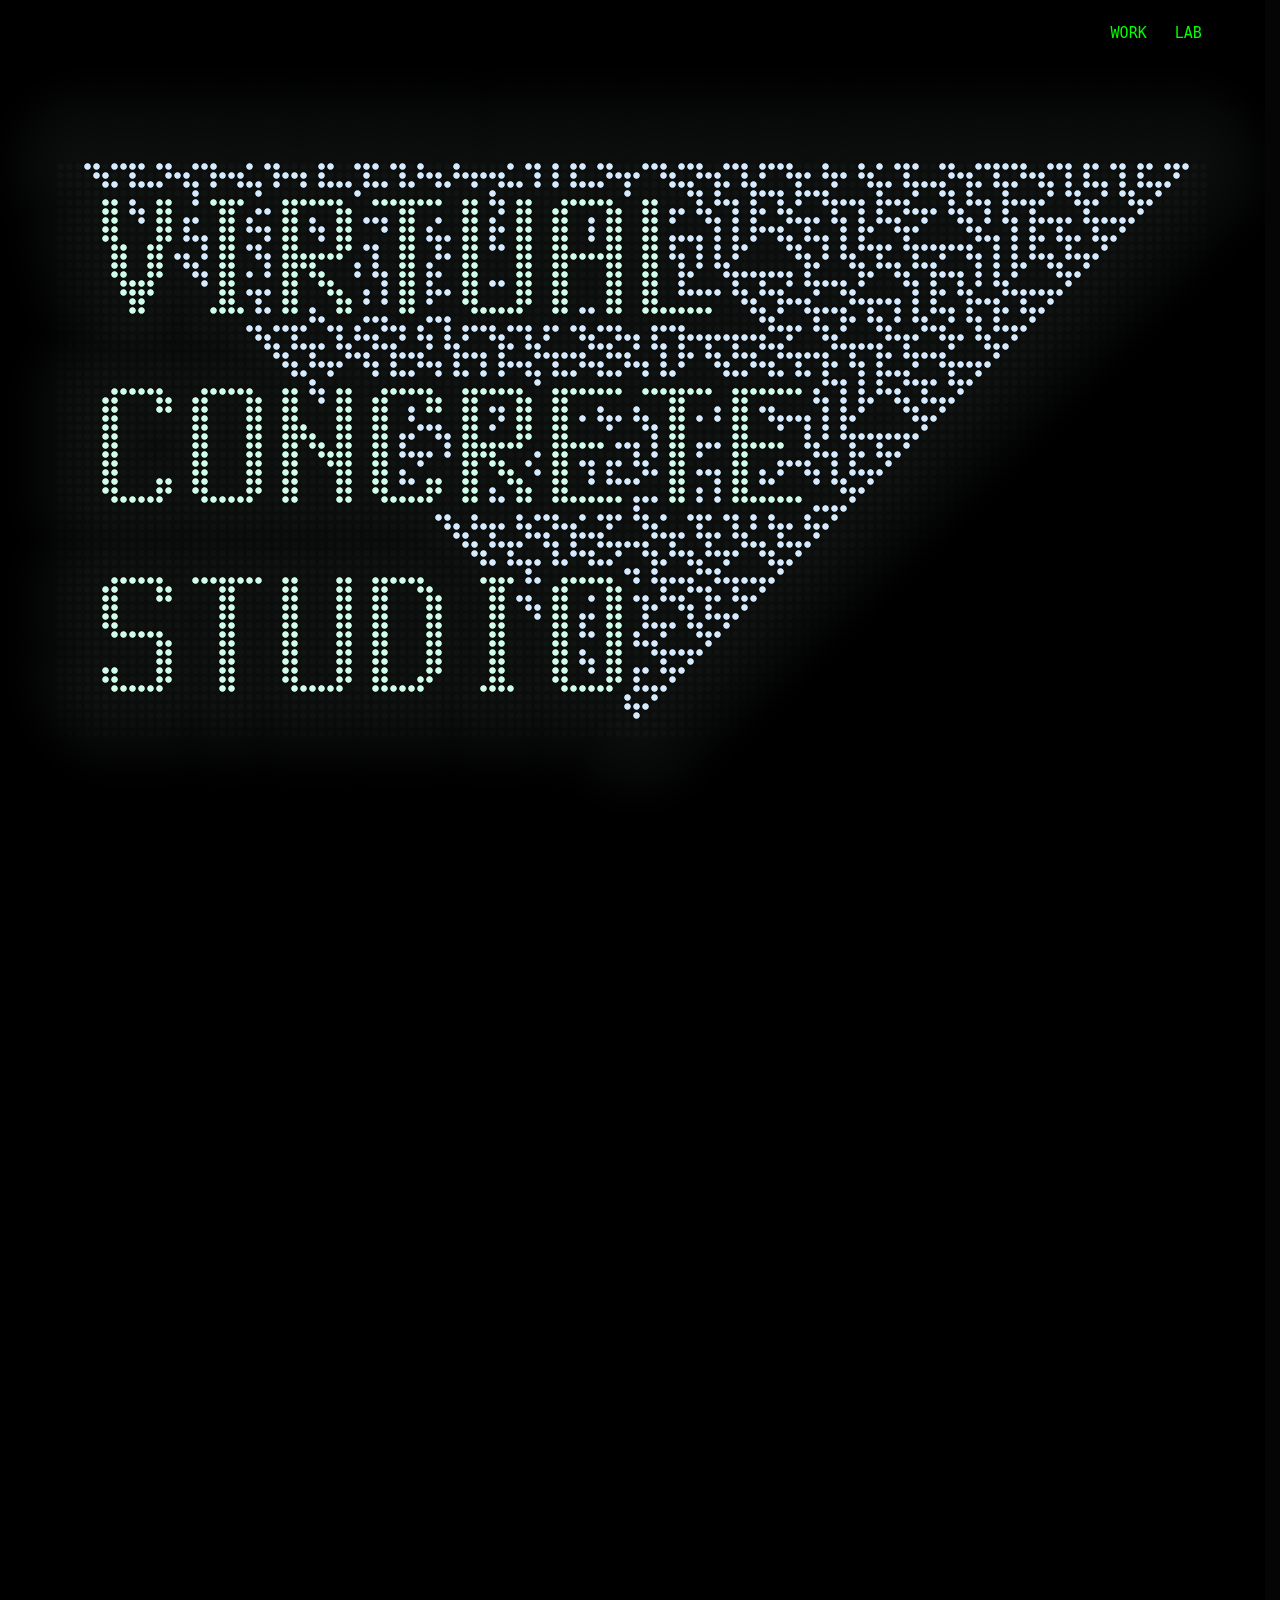
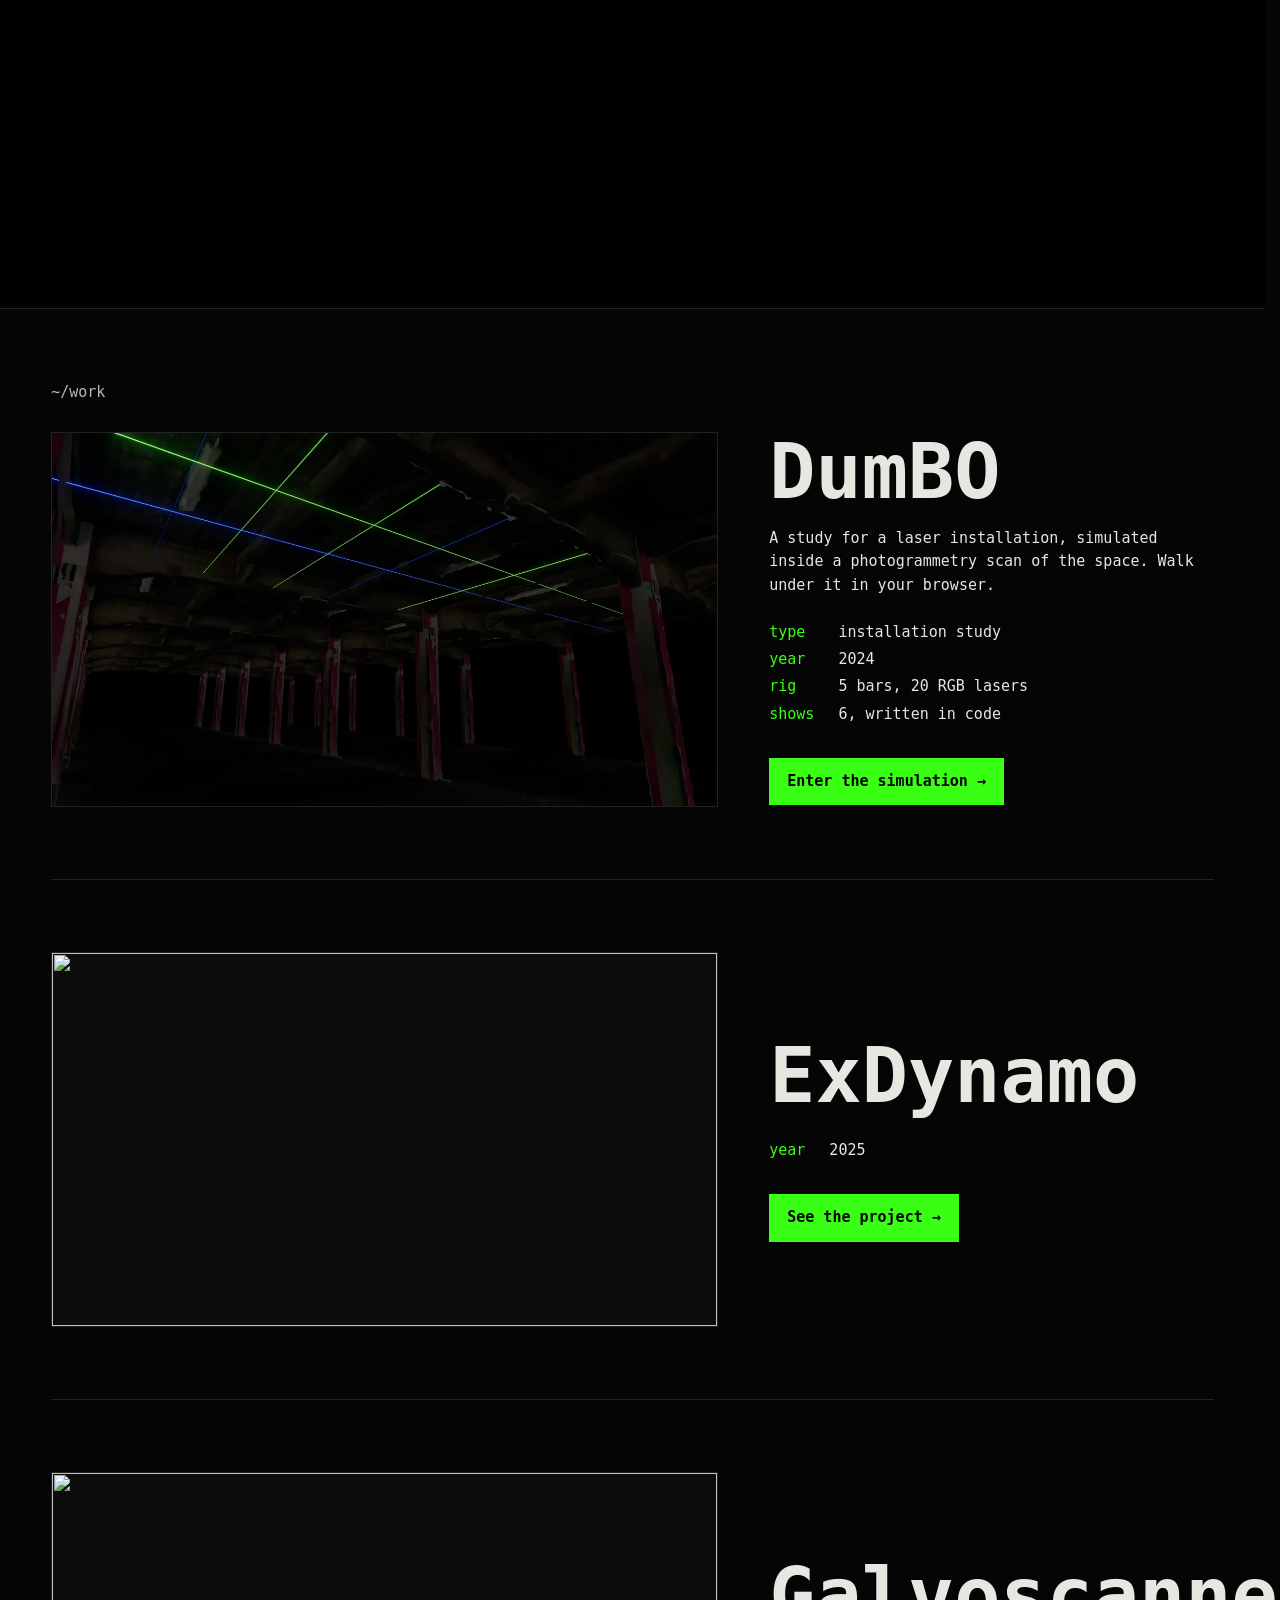
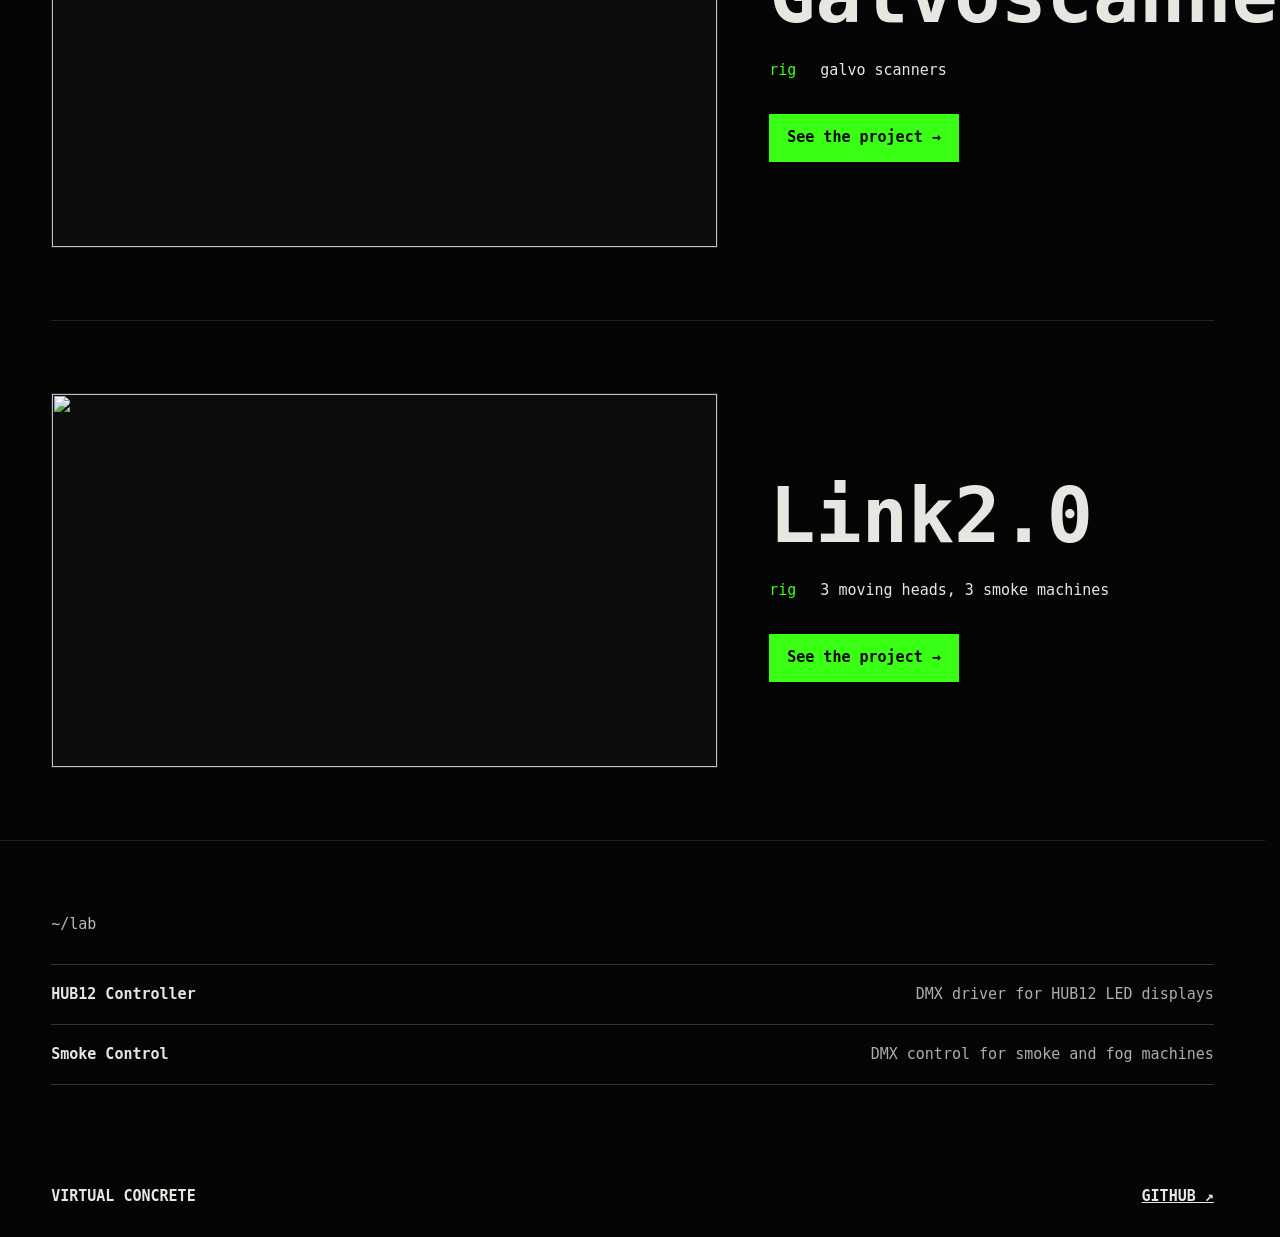
==== index.html @ bac4a4c1 "first commit" ====
<!doctype html>
<html lang="en">
<head>
<meta charset="utf-8">
<meta name="viewport" content="width=device-width, initial-scale=1, viewport-fit=cover">
<title>Virtual Concrete</title>
<meta name="description" content="Virtual Concrete is a new media art collective working with architecture, light and lasers.">
<meta name="theme-color" content="#000000">
<meta property="og:title" content="Virtual Concrete">
<meta property="og:description" content="New media art collective. Architecture, light, lasers.">
<meta property="og:type" content="website">
<link rel="icon" href="assets/favicon.svg" type="image/svg+xml">
<link rel="stylesheet" href="assets/site.css">
<script type="module" src="assets/tui/screen.js"></script>
<noscript><style>.hero .sr-only { position: static; width: auto; height: auto; clip-path: none; white-space: normal; padding: 0 24px; color: #0f0; font-size: 40px; } .hero h1 { padding-top: 30svh; }</style></noscript>
</head>
<body>
<main>
  <!-- As tall as the hero plus the screen's scroll: the hero, menu included, stays put meanwhile -->
  <div class="hero-track" id="hero-track">
    <section class="hero" id="hero">
      <nav aria-label="Main">
        <a href="#work">Work</a>
        <a href="#lab">Lab</a>
      </nav>
      <!-- The text of the 128x64 screen, typed and then scrolled to: edit it here -->
      <h1 class="sr-only" id="screen-text">VIRTUAL CONCRETE STUDIO</h1>
      <p class="sr-only" id="screen-text-next">SPATIAL DESIGN &amp; <span lang="it">TECNOLOGIE ILLUMINOTECNICHE APPLICATE</span></p>
      <!-- Pinned with the hero, shown below the title's black. Encoded from M25-0002_V2-0029.mov: see README -->
      <video class="hero-video" src="assets/video/hero.mp4" autoplay muted loop playsinline aria-hidden="true"></video>
      <div class="hero-cover" id="hero-cover"></div>
      <canvas id="screen" aria-hidden="true"></canvas>
    </section>
  </div>

  <section class="work" id="work">
    <p class="label">~/work</p>
    <article class="project">
      <a class="shot" href="dumbo/" tabindex="-1" aria-hidden="true">
        <img src="assets/img/dumbo.webp" width="1280" height="720" alt="" loading="lazy">
      </a>
      <div>
        <h2><a href="dumbo/">DumBO</a></h2>
        <p>A study for a laser installation, simulated inside a photogrammetry scan of the space. Walk under it in your browser.</p>
        <dl>
          <dt>type</dt><dd>installation study</dd>
          <dt>year</dt><dd>2024</dd>
          <dt>rig</dt><dd>5 bars, 20 RGB lasers</dd>
          <dt>shows</dt><dd>6, written in code</dd>
        </dl>
        <a class="enter" href="dumbo/">Enter the simulation →</a>
      </div>
    </article>

    <!-- Thumbnails: drop them in assets/img/ with these names; any aspect ratio, cropped to 16:9 -->
    <article class="project">
      <a class="shot" href="exdynamo/" tabindex="-1" aria-hidden="true">
        <img src="assets/img/exdynamo.webp" width="1280" height="720" alt="" loading="lazy">
      </a>
      <div>
        <h2><a href="exdynamo/">ExDynamo</a></h2>
        <dl>
          <dt>year</dt><dd>2025</dd>
        </dl>
        <a class="enter" href="exdynamo/">See the project →</a>
      </div>
    </article>

    <article class="project">
      <a class="shot" href="galvoscanners/" tabindex="-1" aria-hidden="true">
        <img src="assets/img/galvoscanners.webp" width="1280" height="720" alt="" loading="lazy">
      </a>
      <div>
        <h2><a href="galvoscanners/">Galvoscanners</a></h2>
        <dl>
          <dt>rig</dt><dd>galvo scanners</dd>
        </dl>
        <a class="enter" href="galvoscanners/">See the project →</a>
      </div>
    </article>

    <article class="project">
      <a class="shot" href="link2/" tabindex="-1" aria-hidden="true">
        <img src="assets/img/link2.webp" width="1280" height="720" alt="" loading="lazy">
      </a>
      <div>
        <h2><a href="link2/">Link2.0</a></h2>
        <dl>
          <dt>rig</dt><dd>3 moving heads, 3 smoke machines</dd>
        </dl>
        <a class="enter" href="link2/">See the project →</a>
      </div>
    </article>
  </section>

  <section class="lab" id="lab">
    <p class="label">~/lab</p>
    <ul>
      <li>
        <a href="https://github.com/VirtualConcrete/HUB12Controller">
          <strong>HUB12 Controller</strong>
          <span>DMX driver for HUB12 LED displays</span>
        </a>
      </li>
      <li>
        <a href="https://github.com/VirtualConcrete/SmokeMachine">
          <strong>Smoke Control</strong>
          <span>DMX control for smoke and fog machines</span>
        </a>
      </li>
    </ul>
  </section>
</main>

<footer>
  <p>Virtual Concrete</p>
  <a href="https://github.com/VirtualConcrete">GitHub ↗</a>
</footer>
</body>
</html>
---- assets/site.css ----
:root {
  --black: #050505;
  --white: #e8e6e1;
  --acid: #39ff14;
  --phosphor: #00ff00;
  --gutter: clamp(16px, 4vw, 64px);
  color-scheme: dark;
}

* { box-sizing: border-box; }
html { scroll-behavior: smooth; scrollbar-gutter: stable; } /* the gutter keeps the LEDs still when scrolling unlocks */
html.typing { overflow: hidden; }
@media (prefers-reduced-motion: reduce) { html { scroll-behavior: auto; } }
body {
  margin: 0;
  background: var(--black);
  color: var(--white);
  font: 15px/1.55 "DejaVu Sans Mono", Menlo, Consolas, ui-monospace, monospace;
}
main { display: block; }
h1, h2, p, dl, dd, ul { margin: 0; padding: 0; }
a { color: inherit; }
:focus-visible { outline: 3px solid var(--white); outline-offset: 3px; }
.sr-only { position: absolute; width: 1px; height: 1px; overflow: hidden; clip-path: inset(50%); white-space: nowrap; }

nav {
  position: absolute; z-index: 2;
  top: max(16px, env(safe-area-inset-top)); right: var(--gutter);
  display: flex; gap: 4px;
}
nav a { padding: 6px 12px; color: var(--phosphor); text-decoration: none; text-transform: uppercase; }
nav a:hover { background: var(--phosphor); color: #000; }

/* Hero: the 128x64 LED panel, drawn by tui/screen.js, pinned while it scrolls */
.hero-track { background: #000; }
.hero-track::after { content: ""; display: block; height: var(--scroll-length, 0px); }
.hero {
  position: -webkit-sticky;
  position: sticky;
  top: 0;
  height: 100vh;
  height: 100svh;
  min-height: 240px;
  overflow: hidden;
}
.hero-video { position: absolute; inset: 0; width: 100%; height: 100%; object-fit: cover; }
.hero-cover { position: absolute; top: 0; left: 0; right: 0; height: 100%; background: #000; } /* height set by screen.js */
/* screen: the panel's black lets what's under it through, its light adds on top */
#screen { position: absolute; inset: 0; display: block; width: 100%; height: 100%; mix-blend-mode: screen; }

/* nca/: the panel alone, to draw on */
.panel { position: relative; height: 100vh; height: 100svh; min-height: 240px; overflow: hidden; background: #000; }
.panel #screen { touch-action: none; }

.label { margin-bottom: 28px; opacity: .8; }

.work, .lab { padding: 72px var(--gutter); border-top: 1px solid #222; }
.project { display: grid; grid-template-columns: minmax(0, 3fr) minmax(0, 2fr); gap: 32px var(--gutter); align-items: center; }
.project + .project { margin-top: 72px; padding-top: 72px; border-top: 1px solid #222; }
/* 16:9 frame: an image not added yet leaves it empty instead of collapsing */
.shot { display: block; aspect-ratio: 16 / 9; background: #0d0d0d; border: 1px solid #222; }
a.shot:hover { border-color: var(--acid); }
.shot img { display: block; width: 100%; height: 100%; object-fit: cover; }
.project h2 { margin-bottom: 16px; font-size: clamp(36px, 6vw, 88px); line-height: 1; }
.project h2 a { text-decoration: none; }
.project dl, .page dl { display: grid; grid-template-columns: auto 1fr; gap: 4px 24px; margin: 24px 0 32px; }
.project dt, .page dt { color: var(--acid); }

/* Project pages */
.page header { padding: max(16px, env(safe-area-inset-top)) var(--gutter) 0; }
.page header a { display: inline-block; padding: 6px 0; color: var(--phosphor); text-decoration: none; text-transform: uppercase; }
.page header a:hover { text-decoration: underline; }
.page main { padding: 72px var(--gutter); }
.page h1 { font-size: clamp(36px, 6vw, 88px); line-height: 1; }
.page .shot { margin: 0; }
.enter { display: inline-block; padding: 12px 18px; background: var(--acid); color: var(--black); font-weight: 700; text-decoration: none; }
.enter:hover { background: var(--white); }

.lab ul { list-style: none; border-bottom: 1px solid #333; }
.lab a { display: flex; flex-wrap: wrap; justify-content: space-between; gap: 4px 24px; padding: 18px 0; border-top: 1px solid #333; text-decoration: none; }
.lab a:hover strong { color: var(--acid); }
.lab span { opacity: .75; }

footer {
  display: flex; flex-wrap: wrap; justify-content: space-between; gap: 12px;
  padding: 28px var(--gutter) max(28px, env(safe-area-inset-bottom));
  font-weight: 700; text-transform: uppercase;
}

@media (max-width: 760px) {
  .project { grid-template-columns: minmax(0, 1fr); }
}
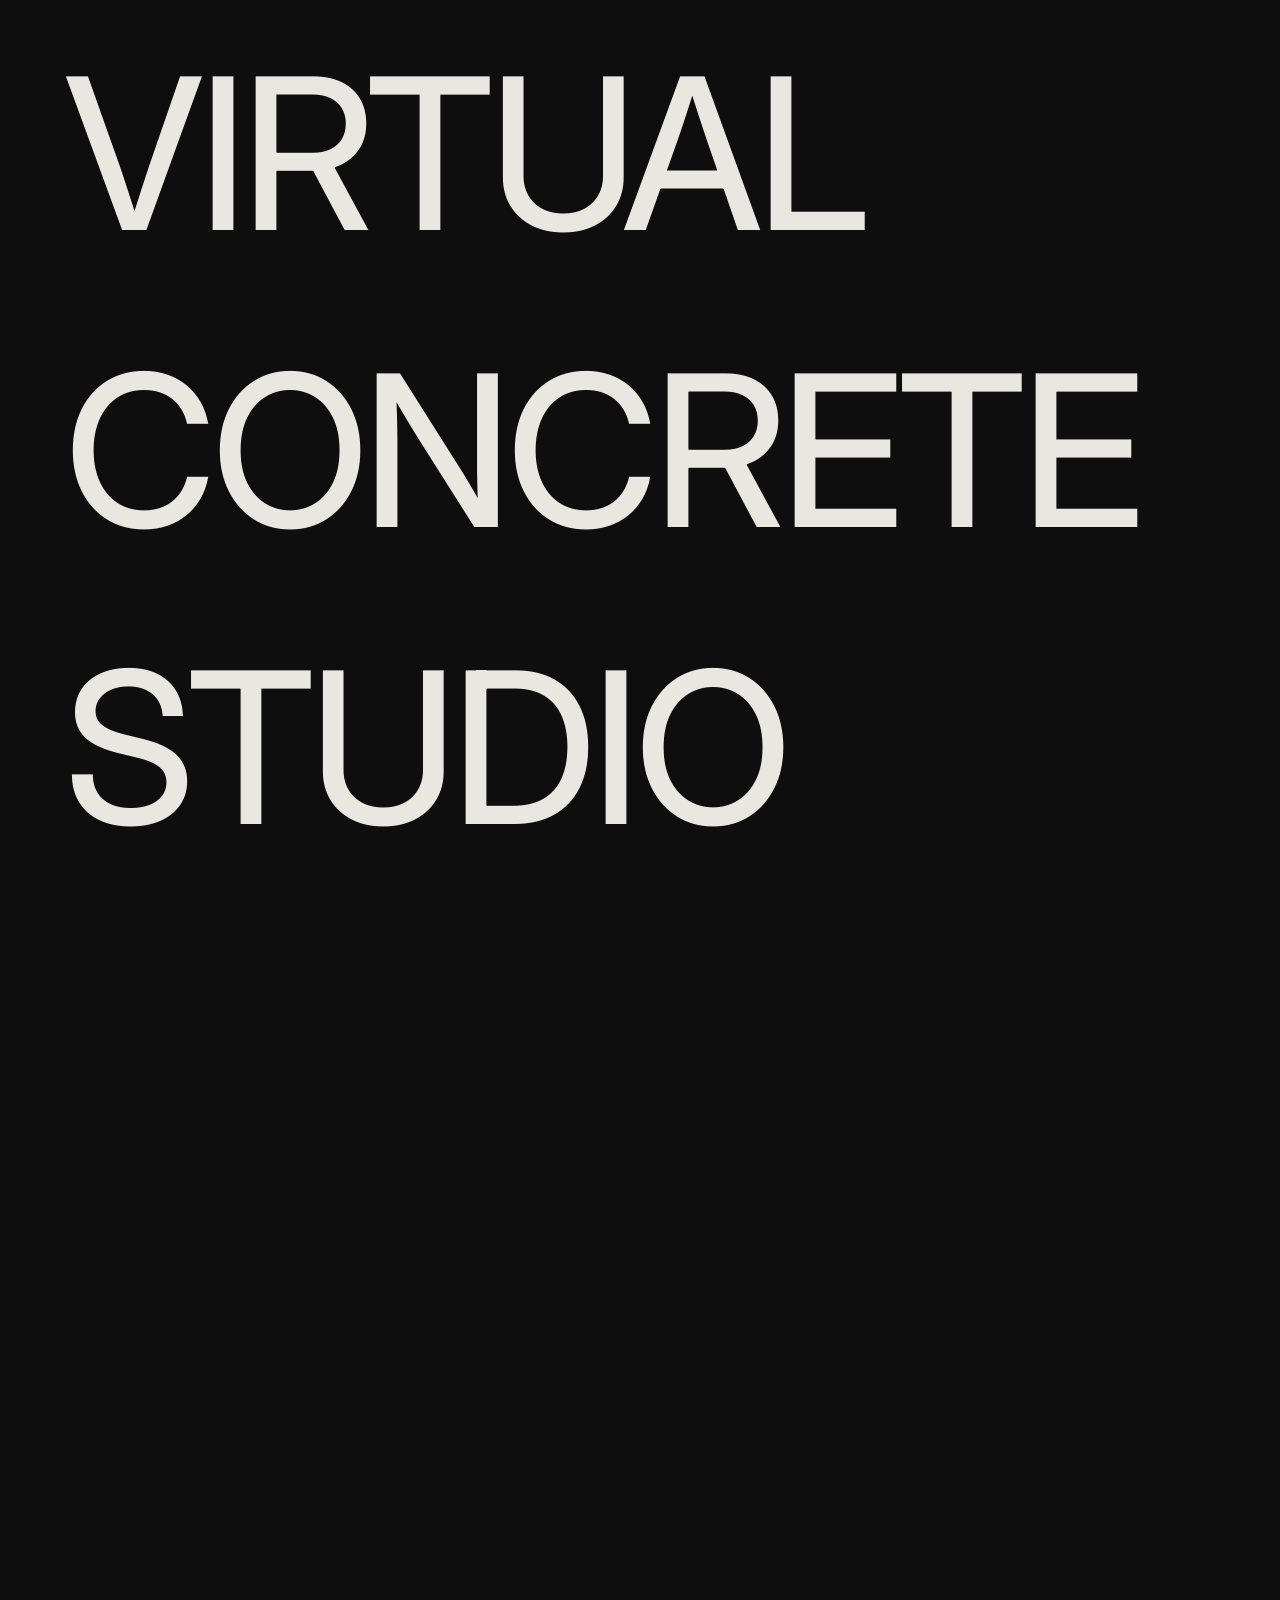
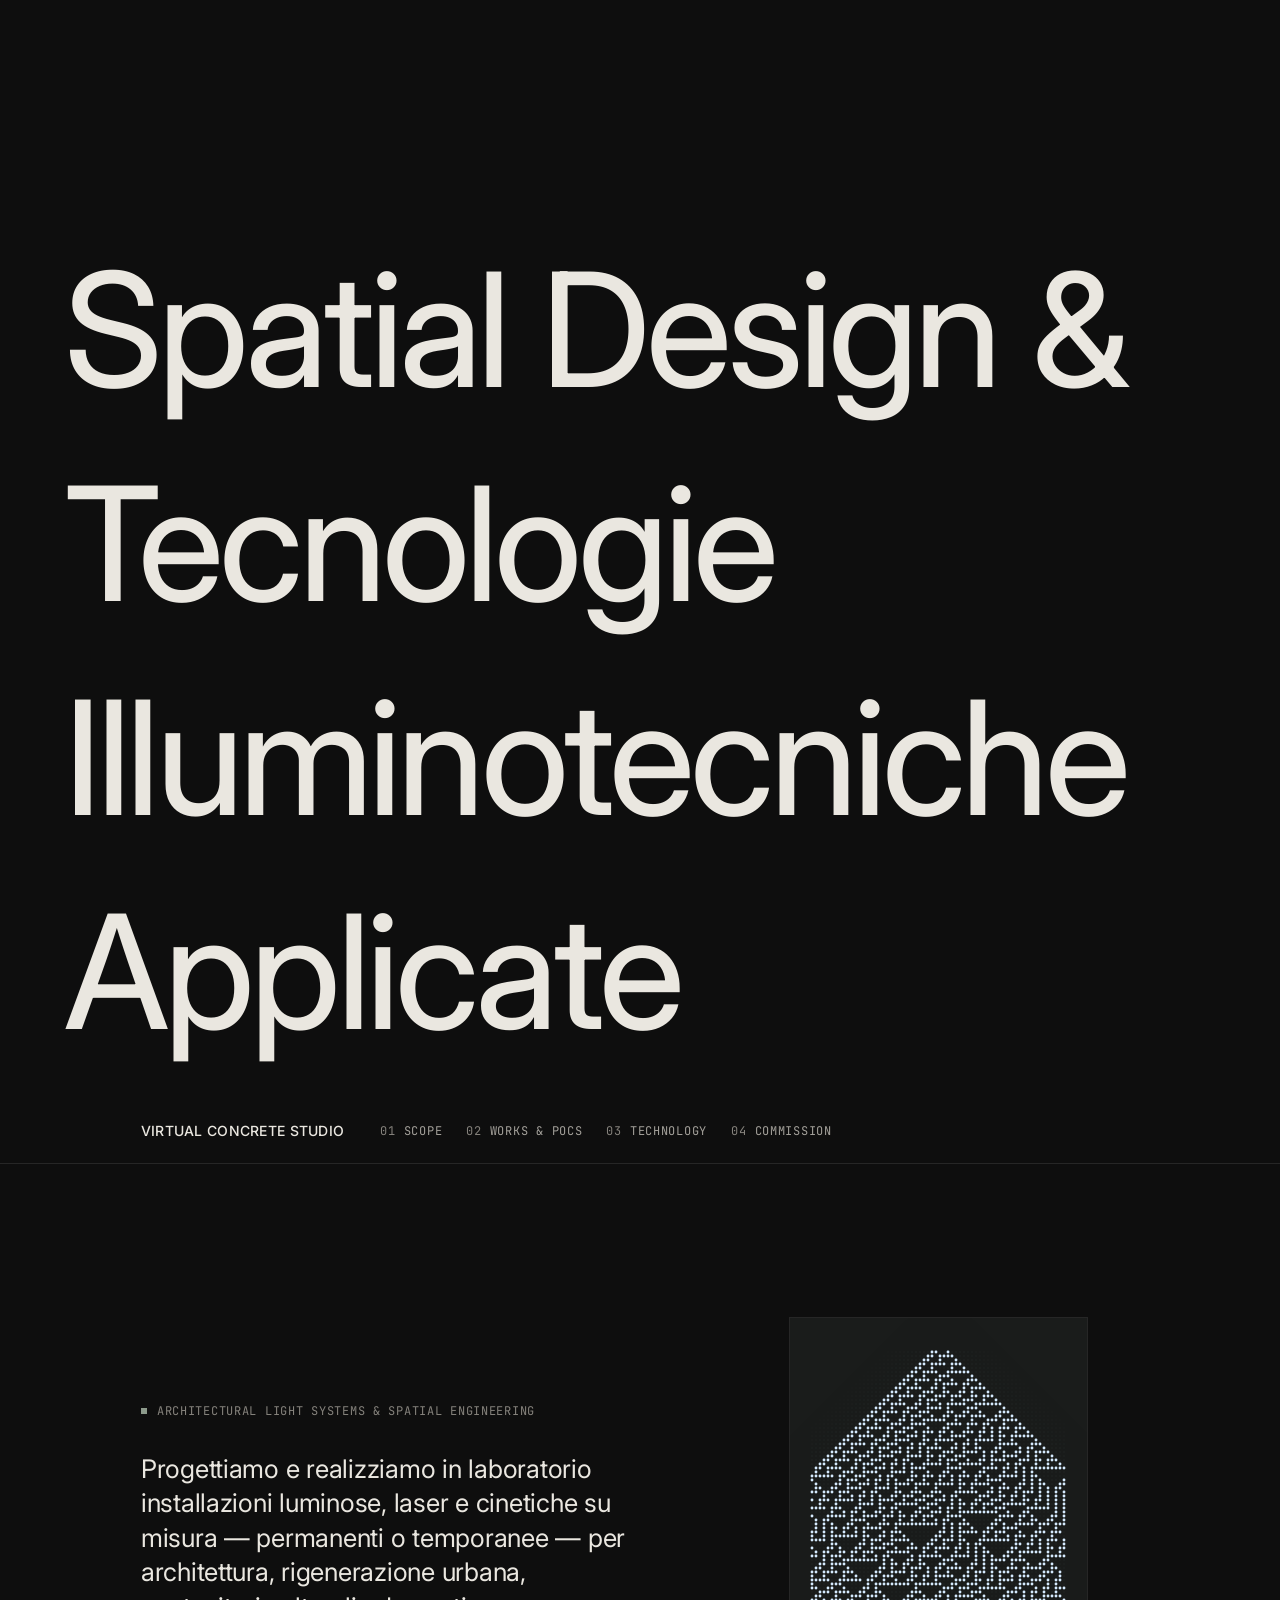
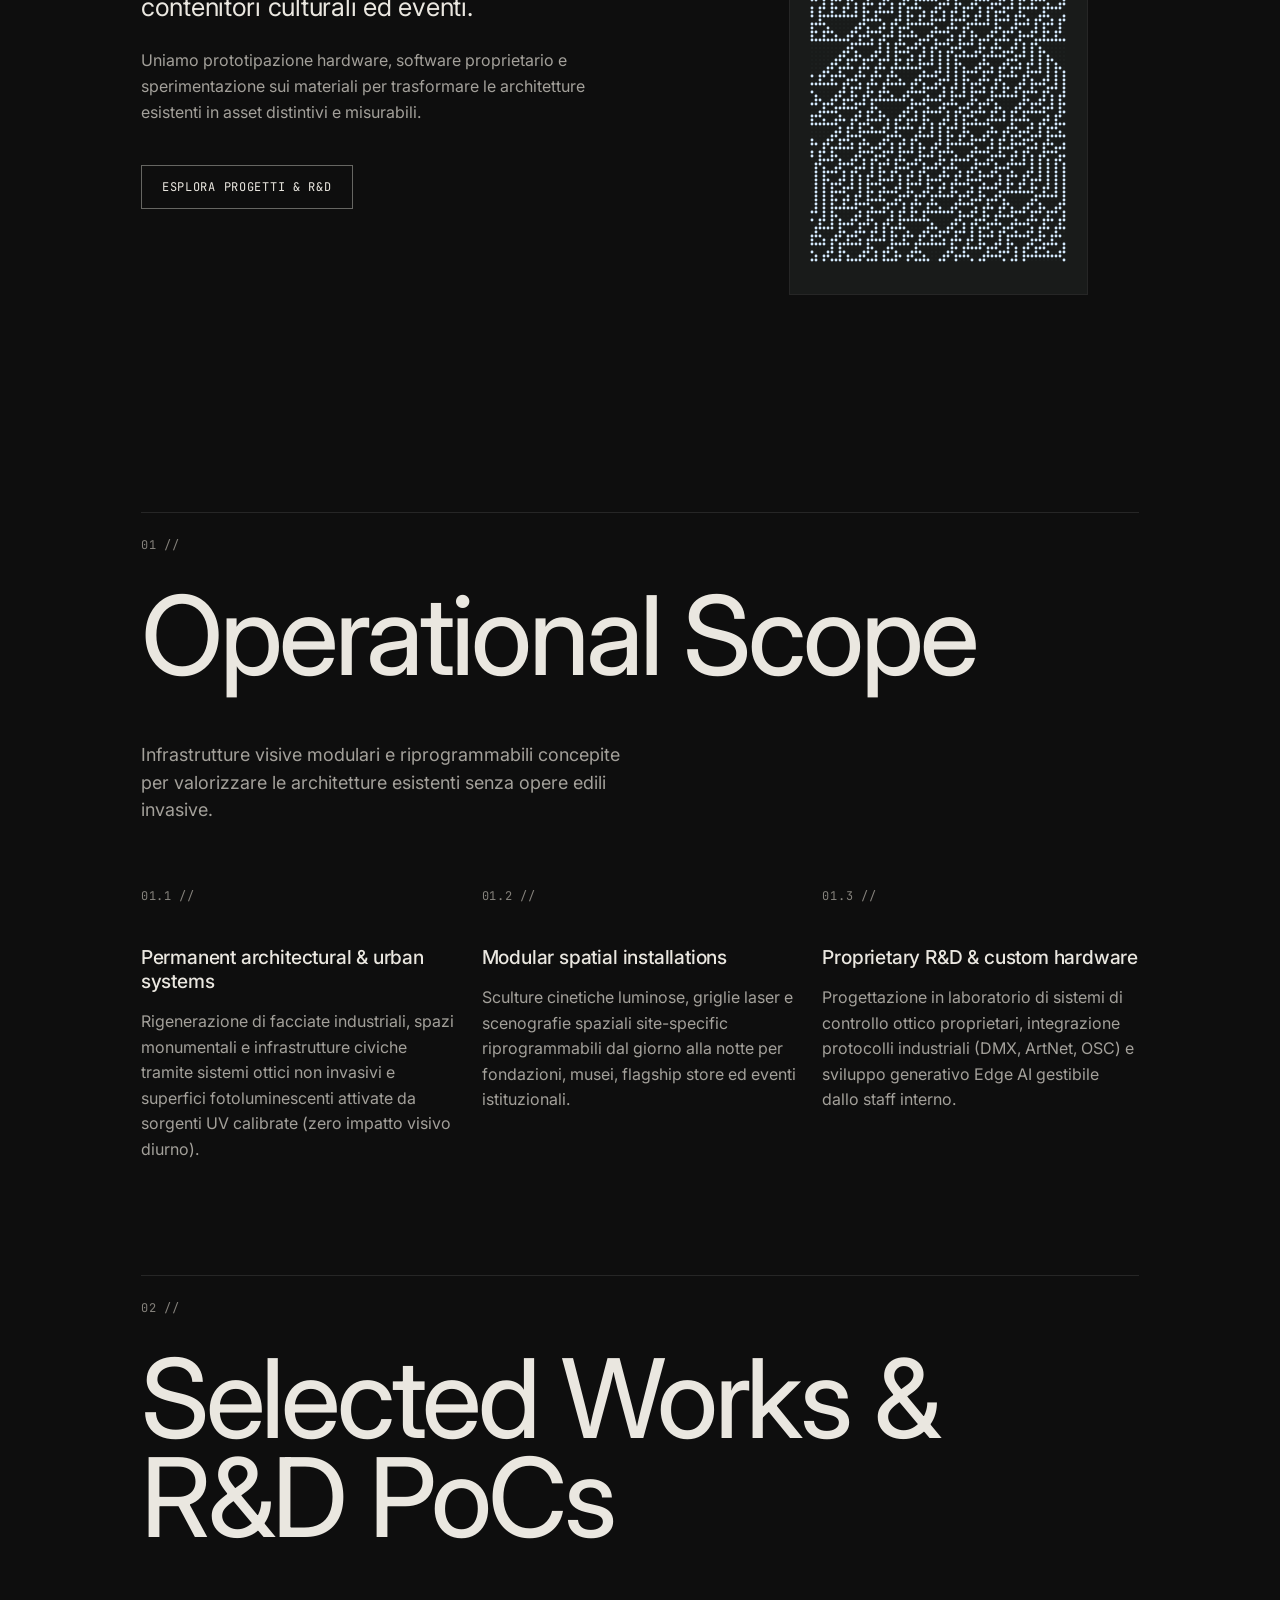
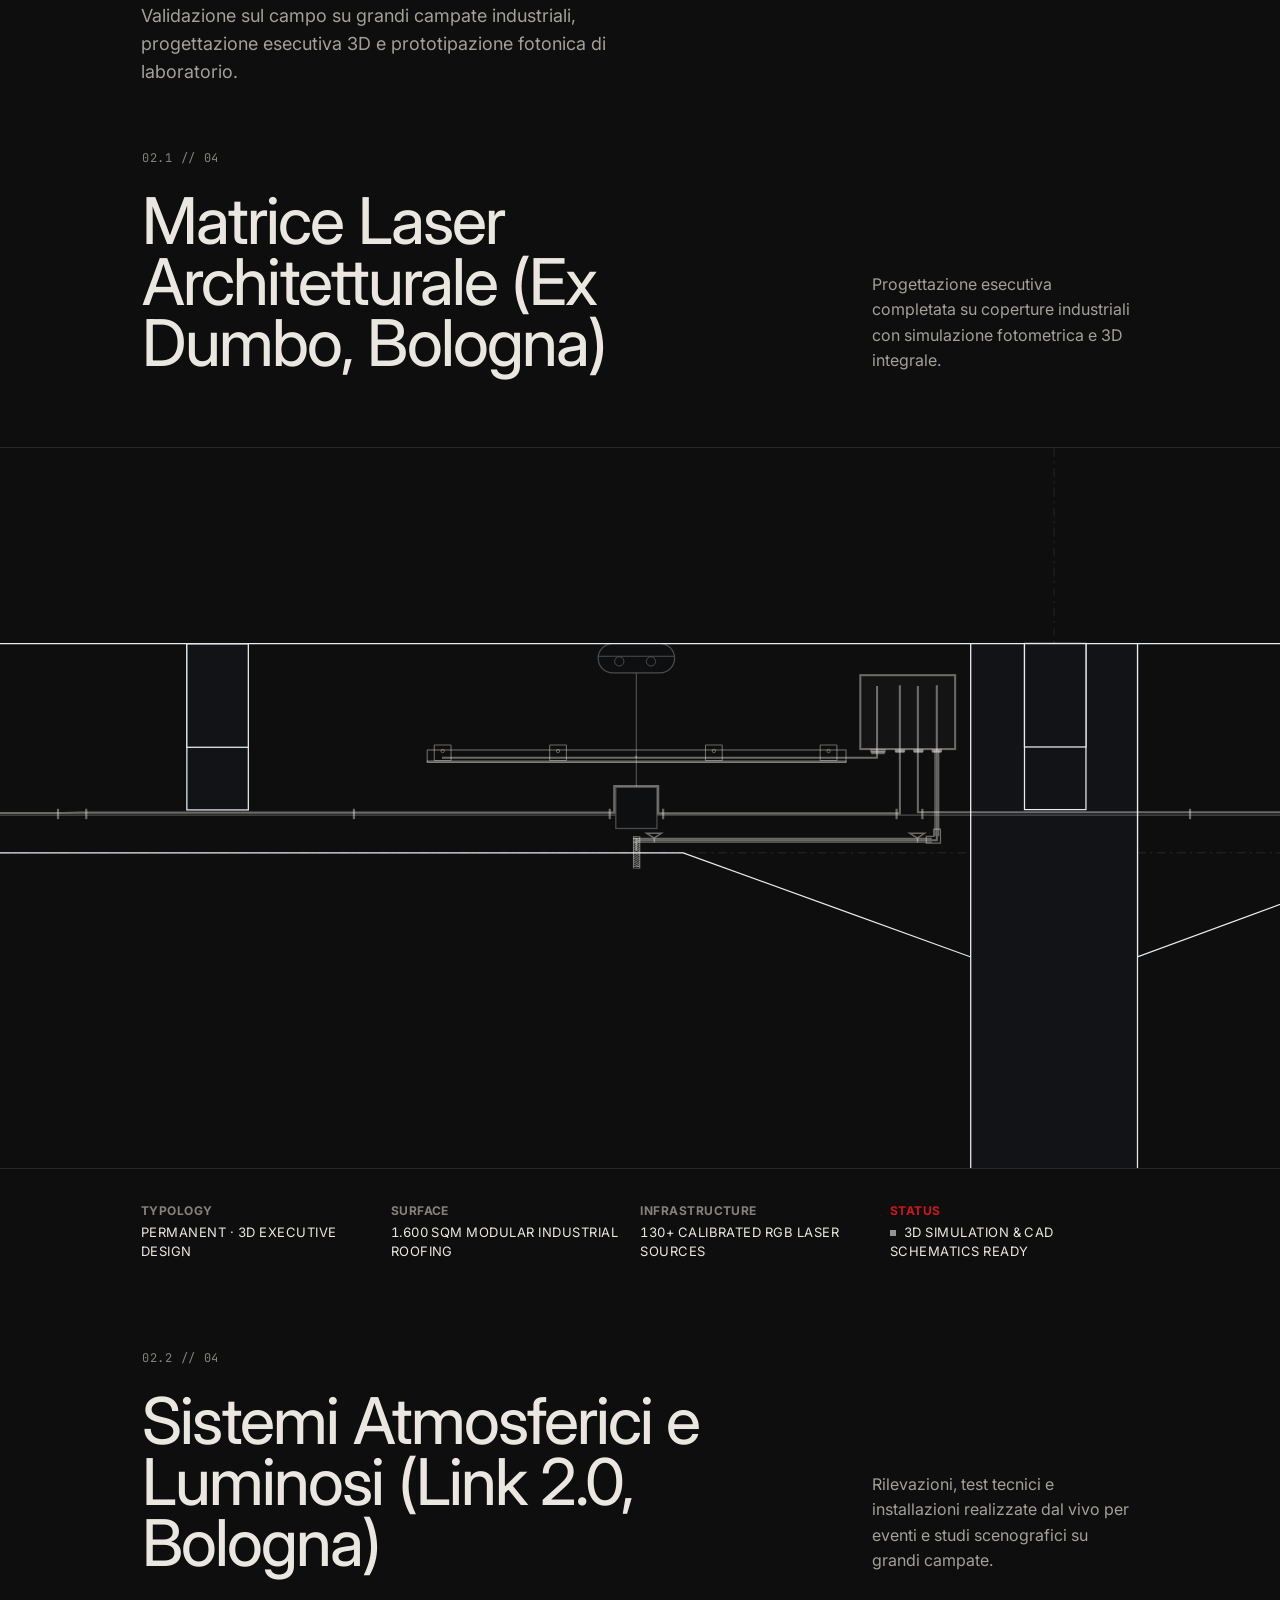
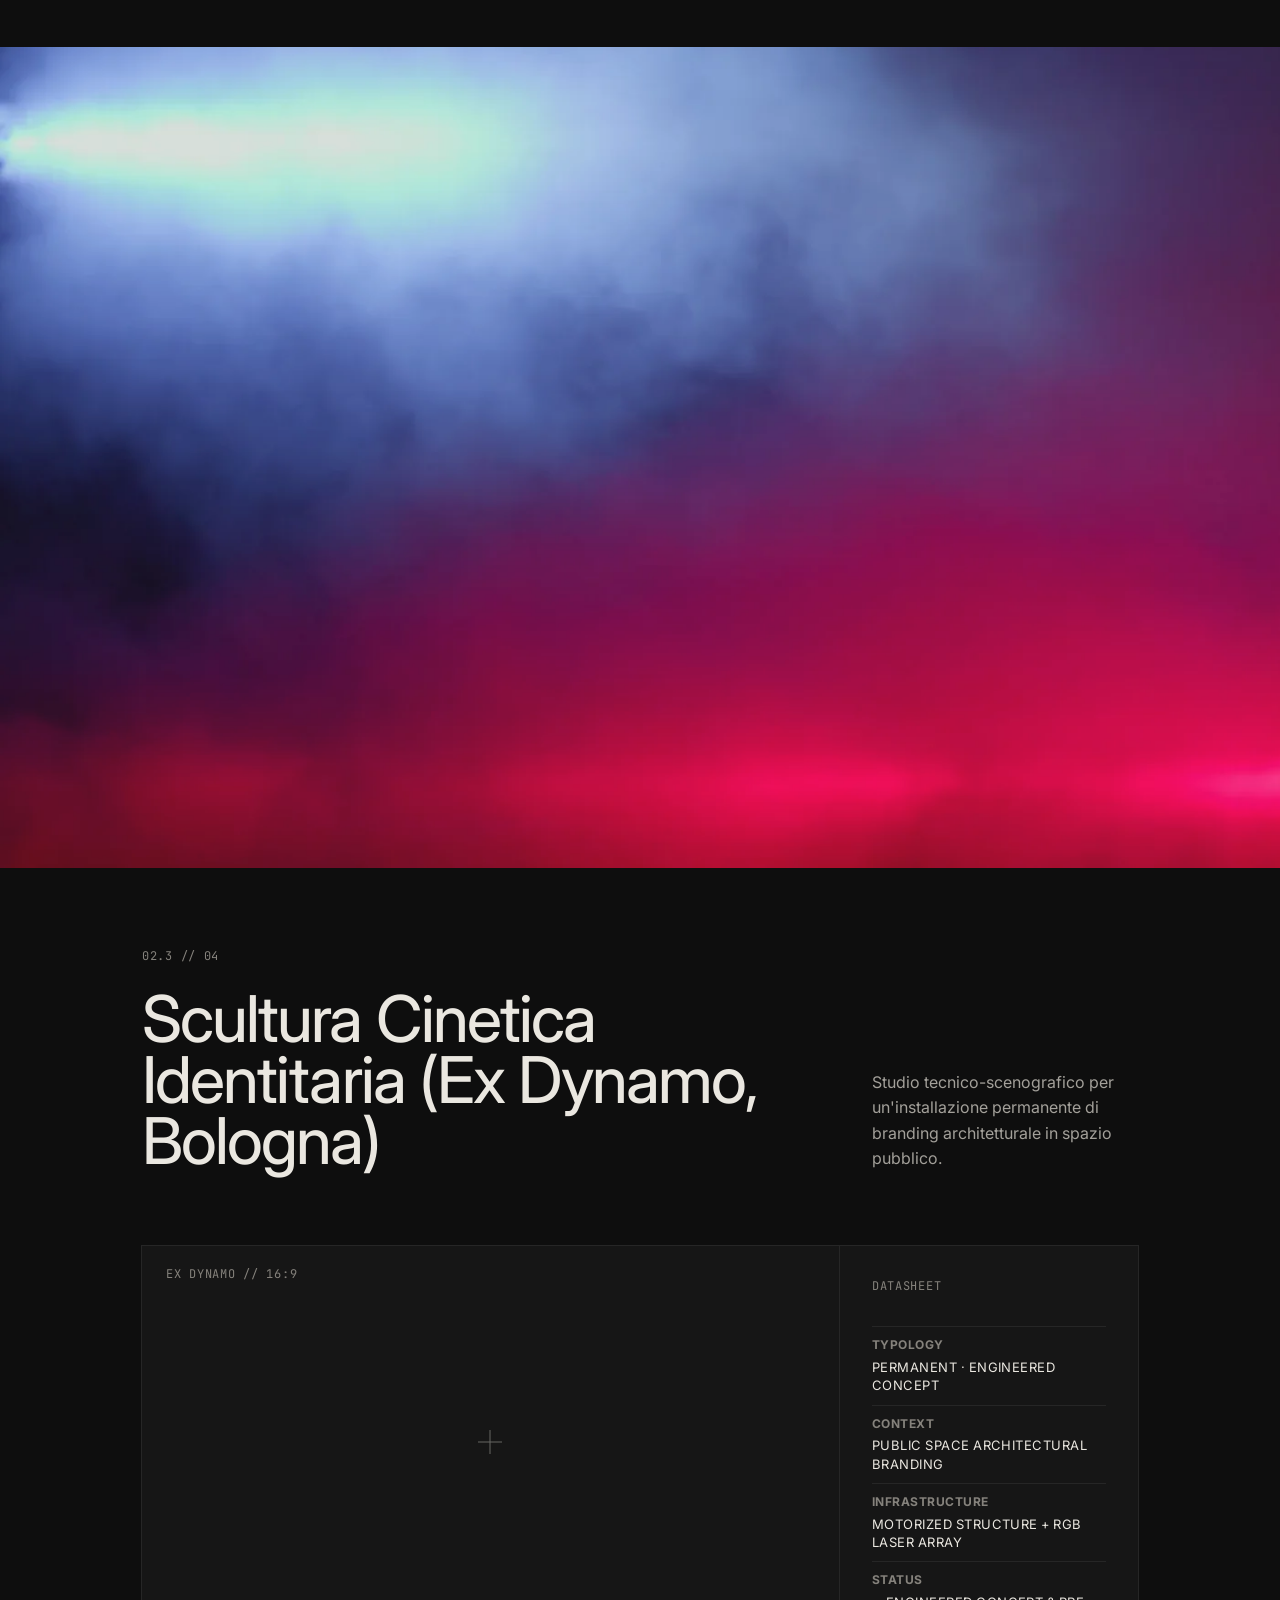
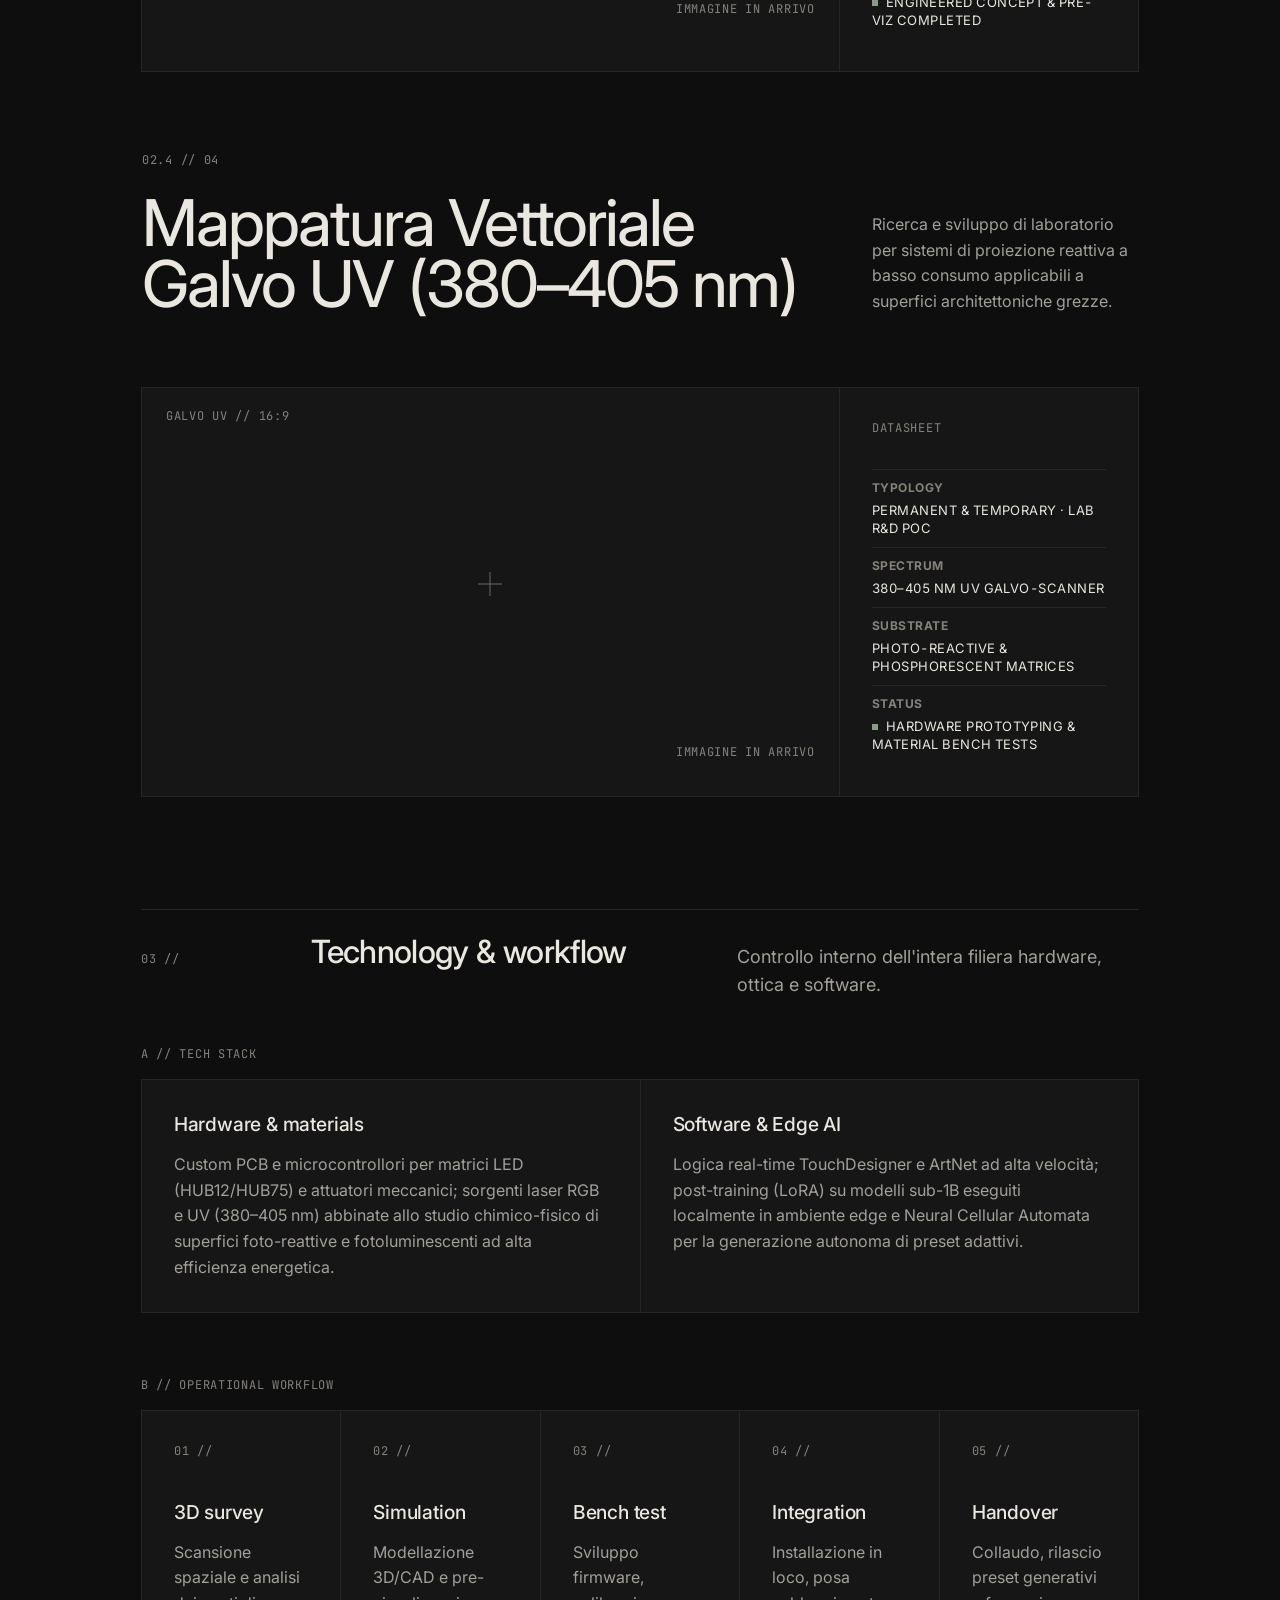
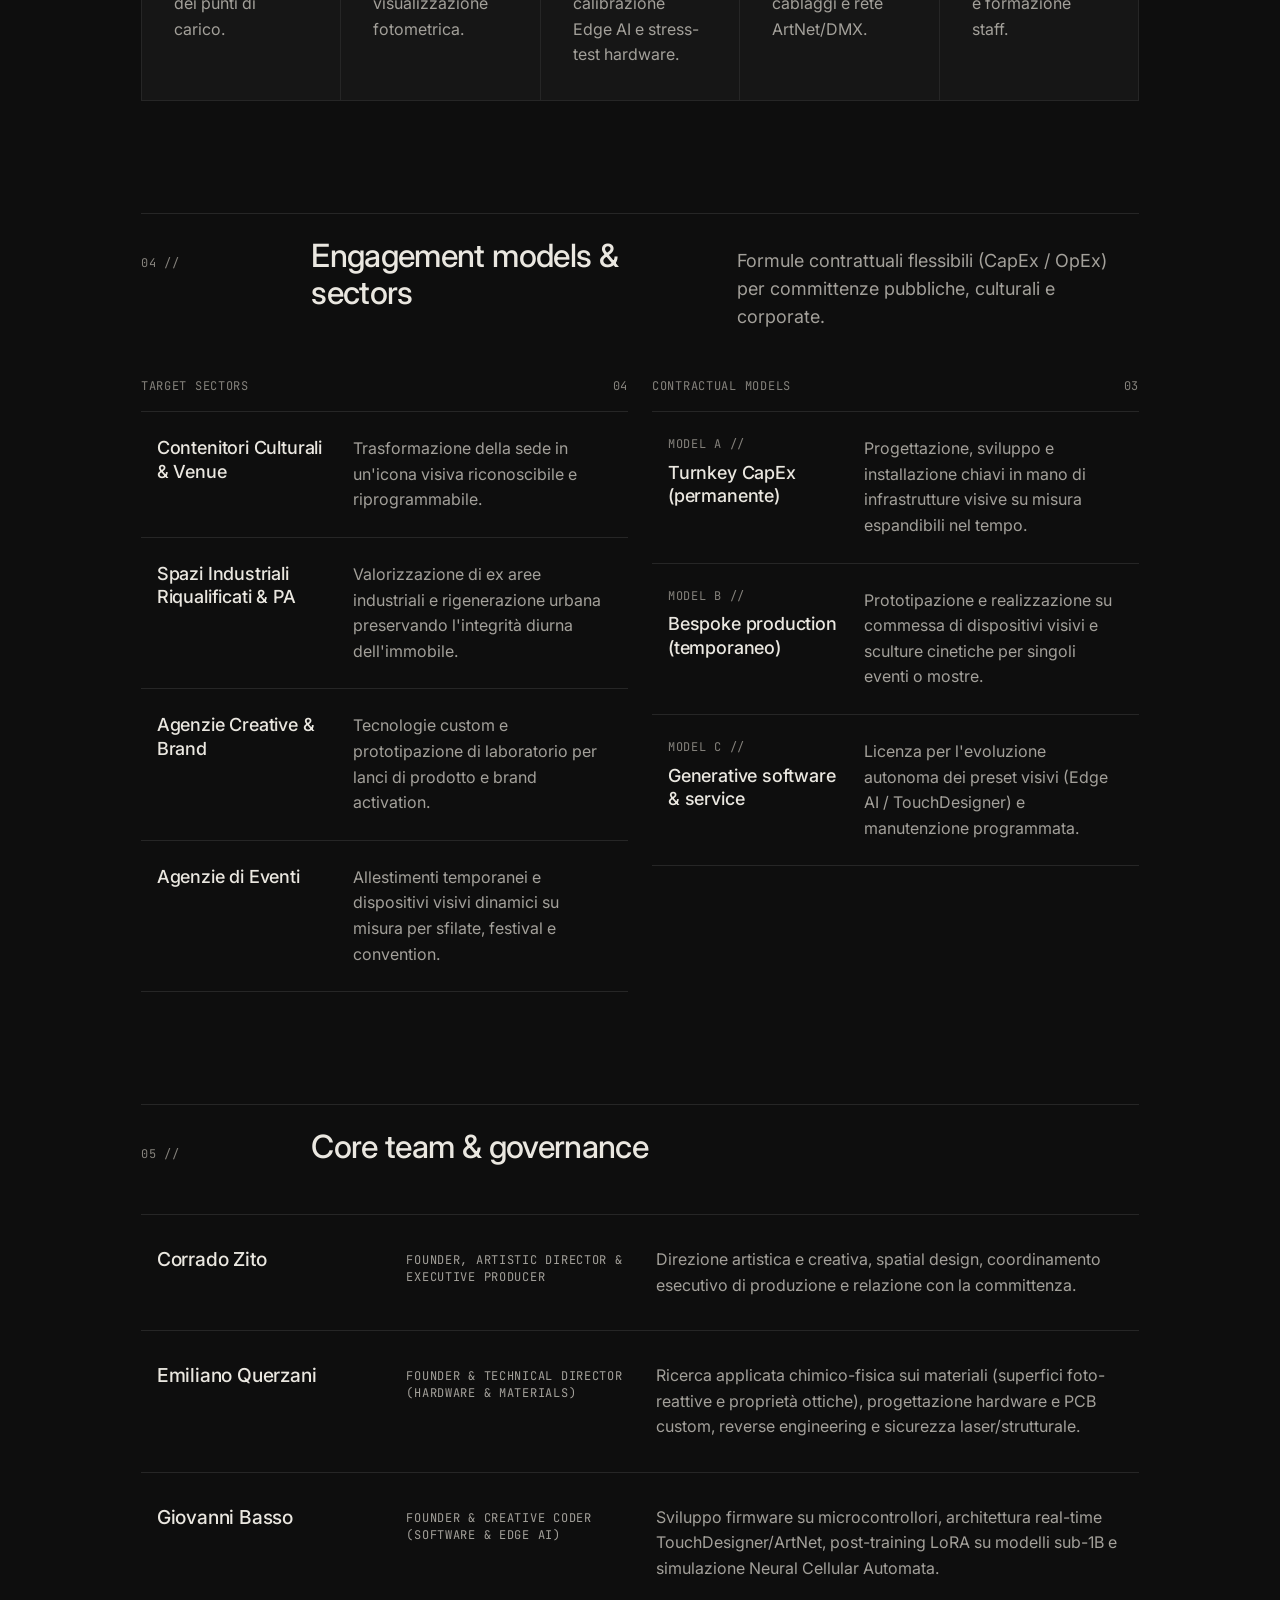
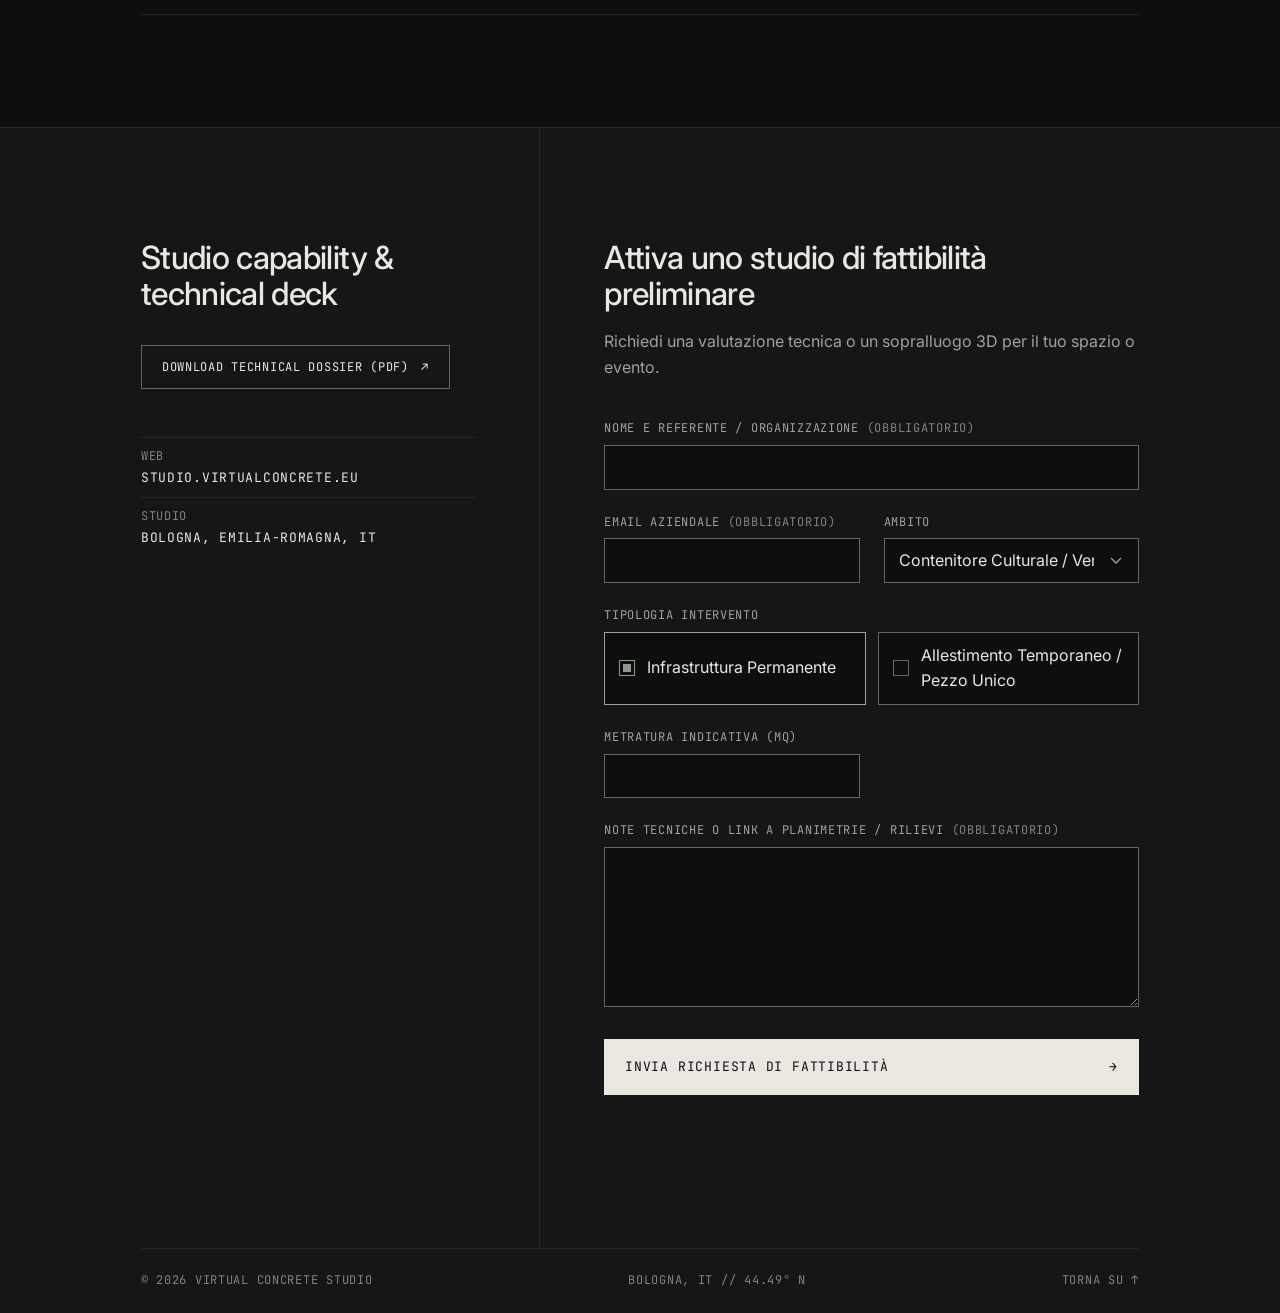
==== commit 2cc6d65e: "second draft" ====
--- a/index.html
+++ b/index.html
@@ -1,120 +1,393 @@
 <!doctype html>
-<html lang="en">
+<html lang="it">
 <head>
 <meta charset="utf-8">
 <meta name="viewport" content="width=device-width, initial-scale=1, viewport-fit=cover">
-<title>Virtual Concrete</title>
-<meta name="description" content="Virtual Concrete is a new media art collective working with architecture, light and lasers.">
-<meta name="theme-color" content="#000000">
-<meta property="og:title" content="Virtual Concrete">
-<meta property="og:description" content="New media art collective. Architecture, light, lasers.">
-<meta property="og:type" content="website">
-<link rel="icon" href="assets/favicon.svg" type="image/svg+xml">
-<link rel="stylesheet" href="assets/site.css">
-<script type="module" src="assets/tui/screen.js"></script>
-<noscript><style>.hero .sr-only { position: static; width: auto; height: auto; clip-path: none; white-space: normal; padding: 0 24px; color: #0f0; font-size: 40px; } .hero h1 { padding-top: 30svh; }</style></noscript>
+<title>Virtual Concrete Studio — Spatial design &amp; tecnologie illuminotecniche applicate</title>
+<meta name="description" content="Progettiamo e realizziamo in laboratorio installazioni luminose, laser e cinetiche su misura — permanenti o temporanee — per architettura, rigenerazione urbana, contenitori culturali ed eventi.">
+<meta name="theme-color" content="#0E0E0E">
+<link rel="icon" href="favicon.svg" type="image/svg+xml">
+<link rel="preload" href="assets/fonts/inter-var.woff2" as="font" type="font/woff2" crossorigin>
+<link rel="preload" href="assets/fonts/jetbrains-mono-400.woff2" as="font" type="font/woff2" crossorigin>
+<link rel="stylesheet" href="assets/css/site.css">
+<script type="module" src="assets/js/site.js"></script>
+<script type="module" src="assets/js/screen.js"></script>
 </head>
 <body>
-<main>
-  <!-- As tall as the hero plus the screen's scroll: the hero, menu included, stays put meanwhile -->
-  <div class="hero-track" id="hero-track">
-    <section class="hero" id="hero">
-      <nav aria-label="Main">
-        <a href="#work">Work</a>
-        <a href="#lab">Lab</a>
-      </nav>
-      <!-- The text of the 128x64 screen, typed and then scrolled to: edit it here -->
-      <h1 class="sr-only" id="screen-text">VIRTUAL CONCRETE STUDIO</h1>
-      <p class="sr-only" id="screen-text-next">SPATIAL DESIGN &amp; <span lang="it">TECNOLOGIE ILLUMINOTECNICHE APPLICATE</span></p>
-      <!-- Pinned with the hero, shown below the title's black. Encoded from M25-0002_V2-0029.mov: see README -->
-      <video class="hero-video" src="assets/video/hero.mp4" autoplay muted loop playsinline aria-hidden="true"></video>
-      <div class="hero-cover" id="hero-cover"></div>
-      <canvas id="screen" aria-hidden="true"></canvas>
-    </section>
+
+<a class="skip" href="#main">Vai al contenuto</a>
+
+<!-- 00 // OPENING: the title fills the screen; scrolling lifts it off a cellular automaton (site.js),
+     seeded from the same three words and stepping once the page scrolls. Then the statement, full
+     screen too, slides up over the automaton, and both leave together before the bar. -->
+<div class="opening">
+  <canvas class="ca" aria-hidden="true"></canvas>
+  <div class="title-plate" aria-hidden="true">
+    <p class="fill"><span>Virtual</span><span>Concrete</span><span>Studio</span></p>
   </div>
-
-  <section class="work" id="work">
-    <p class="label">~/work</p>
-    <article class="project">
-      <a class="shot" href="dumbo/" tabindex="-1" aria-hidden="true">
-        <img src="assets/img/dumbo.webp" width="1280" height="720" alt="" loading="lazy">
-      </a>
-      <div>
-        <h2><a href="dumbo/">DumBO</a></h2>
-        <p>A study for a laser installation, simulated inside a photogrammetry scan of the space. Walk under it in your browser.</p>
-        <dl>
-          <dt>type</dt><dd>installation study</dd>
-          <dt>year</dt><dd>2024</dd>
-          <dt>rig</dt><dd>5 bars, 20 RGB lasers</dd>
-          <dt>shows</dt><dd>6, written in code</dd>
+  <div class="statement">
+    <h1 class="fill" id="hero-h"><span>Spatial Design &amp;</span><span>Tecnologie</span><span>Illuminotecniche</span><span>Applicate</span></h1>
+  </div>
+</div>
+
+<!-- 00 // STICKY COMMAND BAR -->
+<header class="bar">
+  <div class="bar-in wrap">
+    <a class="bar-id" href="#top">
+      <span class="bar-name">Virtual Concrete Studio</span>
+    </a>
+    <nav class="bar-nav" aria-label="Sezioni">
+      <a class="mono" href="#scope"><span class="n">01</span>Scope</a>
+      <a class="mono" href="#works"><span class="n">02</span>Works &amp; PoCs</a>
+      <a class="mono" href="#technology"><span class="n">03</span>Technology</a>
+      <a class="mono" href="#engagement"><span class="n">04</span>Commission</a>
+    </nav>
+  </div>
+</header>
+
+<main id="main">
+
+  <!-- 01 // HERO: a view of its own, the copy on the left and the 64x128 LED screen on the right
+       (screen.js: a one-dimensional cellular automaton, scrolling) -->
+  <section class="hero wrap" id="top" aria-label="Lo studio">
+    <div class="grid hero-grid">
+      <div class="hero-copy">
+        <p class="mono eyebrow"><i class="dot" aria-hidden="true"></i>Architectural light systems &amp; spatial engineering</p>
+        <p class="lead">Progettiamo e realizziamo in laboratorio installazioni luminose, laser e cinetiche su misura — permanenti o temporanee — per architettura, rigenerazione urbana, contenitori culturali ed eventi.</p>
+        <p class="body">Uniamo prototipazione hardware, software proprietario e sperimentazione sui materiali per trasformare le architetture esistenti in asset distintivi e misurabili.</p>
+        <div class="ctas">
+          <a class="btn btn-secondary" href="#works">Esplora progetti &amp; R&amp;D</a>
+        </div>
+      </div>
+      <div class="hero-screen" aria-hidden="true">
+        <canvas class="led"></canvas>
+      </div>
+    </div>
+  </section>
+
+  <!-- 02 // OPERATIONAL SCOPE -->
+  <section class="section wrap" id="scope" aria-labelledby="scope-h">
+    <header class="sec-head sec-big">
+      <p class="mono sec-n">01 //</p>
+      <h2 id="scope-h"><span>Operational Scope</span></h2>
+      <p class="sec-desc">Infrastrutture visive modulari e riprogrammabili concepite per valorizzare le architetture esistenti senza opere edili invasive.</p>
+    </header>
+
+    <div class="cells cells-3 plain">
+      <article class="cell card">
+        <p class="mono idx">01.1 //</p>
+        <h3>Permanent architectural &amp; urban systems</h3>
+        <p class="body">Rigenerazione di facciate industriali, spazi monumentali e infrastrutture civiche tramite sistemi ottici non invasivi e superfici fotoluminescenti attivate da sorgenti UV calibrate (zero impatto visivo diurno).</p>
+      </article>
+      <article class="cell card">
+        <p class="mono idx">01.2 //</p>
+        <h3>Modular spatial installations</h3>
+        <p class="body">Sculture cinetiche luminose, griglie laser e scenografie spaziali site-specific riprogrammabili dal giorno alla notte per fondazioni, musei, flagship store ed eventi istituzionali.</p>
+      </article>
+      <article class="cell card">
+        <p class="mono idx">01.3 //</p>
+        <h3>Proprietary R&amp;D &amp; custom hardware</h3>
+        <p class="body">Progettazione in laboratorio di sistemi di controllo ottico proprietari, integrazione protocolli industriali (DMX, ArtNet, OSC) e sviluppo generativo Edge AI gestibile dallo staff interno.</p>
+      </article>
+    </div>
+  </section>
+
+  <!-- 03 // SELECTED WORKS & R&D POCS: 4 rows, 70% visual / 30% datasheet -->
+  <section class="section wrap" id="works" aria-labelledby="works-h">
+    <header class="sec-head sec-big">
+      <p class="mono sec-n">02 //</p>
+      <h2 id="works-h"><span>Selected Works &amp;</span><span>R&amp;D PoCs</span></h2>
+      <p class="sec-desc">Validazione sul campo su grandi campate industriali, progettazione esecutiva 3D e prototipazione fotonica di laboratorio.</p>
+    </header>
+
+    <article class="work" aria-labelledby="w1">
+      <div class="work-head">
+        <div>
+          <p class="mono idx">02.1 // 04</p>
+          <h3 id="w1">Matrice Laser Architetturale (Ex Dumbo, Bologna)</h3>
+        </div>
+        <p class="body work-sum">Progettazione esecutiva completata su coperture industriali con simulazione fotometrica e 3D integrale.</p>
+      </div>
+      <!-- Tavola 4 alone, full width; the render and the Tavola 0-B plate wait for the project page
+           (assets/img/dumbo.*, assets/plates/zoom-01.svg; the 0-B legend markup is in draft_2).
+           Grey at rest; while the mouse moves, the colours, title block and crosshair (site.js, .is-live).
+           The datasheet in one row just under it. Plates: tools/plate2svg.py from media/DumBO/ -->
+      <div class="cells work-row work-full">
+        <div class="cell work-media stage" data-stage>
+          <div class="media stage-view" tabindex="0" aria-label="Ex Dumbo, Tavola 4 · Zoom 02. Muovi il mouse per vedere layer e annotazioni.">
+            <figure class="frame is-active">
+              <div class="plate" data-src="assets/plates/zoom-02.svg"></div>
+              <figcaption class="info">
+                <dl class="br tblock">
+                  <div><dt>Tavola / Rif.</dt><dd>Tavola 4 // Zoom 02</dd></div>
+                  <div><dt>Nodo</dt><dd>Pilastro 18</dd></div>
+                </dl>
+              </figcaption>
+            </figure>
+
+            <div class="xh" aria-hidden="true"><i class="xh-v"></i><i class="xh-h"></i><span class="xh-l"></span></div>
+          </div>
+        </div>
+      </div>
+      <dl class="specs specs-row">
+        <div><dt>TYPOLOGY</dt><dd>PERMANENT · 3D EXECUTIVE DESIGN</dd></div>
+        <div><dt>SURFACE</dt><dd>1.600 SQM MODULAR INDUSTRIAL ROOFING</dd></div>
+        <div><dt>INFRASTRUCTURE</dt><dd>130+ CALIBRATED RGB LASER SOURCES</dd></div>
+        <div class="status"><dt>STATUS</dt><dd><i class="dot" aria-hidden="true"></i>3D SIMULATION &amp; CAD SCHEMATICS READY</dd></div>
+      </dl>
+    </article>
+
+    <!-- The other three visuals: drop assets/img/link2.webp, exdynamo.webp, galvo-uv.webp
+         (16:9, cropped to fit) and they replace the placeholder; until then it stays. -->
+    <article class="work" aria-labelledby="w2">
+      <div class="work-head">
+        <div>
+          <p class="mono idx">02.2 // 04</p>
+          <h3 id="w2">Sistemi Atmosferici e Luminosi (Link 2.0, Bologna)</h3>
+        </div>
+        <p class="body work-sum">Rilevazioni, test tecnici e installazioni realizzate dal vivo per eventi e studi scenografici su grandi campate.</p>
+      </div>
+      <!-- Link 2.0: no frame. Across the whole window: the footage from its left edge, then a panel on the page
+           background to its right edge holding the datasheet and PLAY / PAUSE; the footage's black is the page's
+           (screen blend), so the light alone draws its shape. It plays while in view (site.js; not
+           with reduced motion). assets/video/link2.mp4 = the first site's hero.mp4, from
+           M25-0002_V2-0029.mov; the poster is its frame 37. -->
+      <div class="bleed-media">
+        <div class="bleed-video">
+          <video id="link2-video" src="assets/video/link2.mp4" poster="assets/video/link2-poster.webp" width="1920" height="1080" muted loop playsinline preload="metadata" data-autoplay aria-label="Link 2.0, Bologna: fascio laser nella nebbia su grande campata"></video>
+        </div>
+        <div class="bleed-panel">
+          <dl class="specs specs-stack">
+            <div><dt>TYPOLOGY</dt><dd>TEMPORARY · FIELD VALIDATED DEPLOYMENT</dd></div>
+            <div><dt>SURFACE</dt><dd>UP TO 4.000 SQM LARGE-SPAN VOLUME</dd></div>
+            <div><dt>INFRASTRUCTURE</dt><dd>ATMOSPHERIC, KINETIC &amp; OPTICAL CONTROL</dd></div>
+            <div><dt>STATUS</dt><dd><i class="dot" aria-hidden="true"></i>LIVE FIELD TESTS &amp; EXECUTION COMPLETED</dd></div>
+          </dl>
+          <button class="btn btn-secondary" type="button" aria-controls="link2-video" data-play>Play</button>
+        </div>
+      </div>
+    </article>
+
+    <article class="work" aria-labelledby="w3">
+      <div class="work-head">
+        <div>
+          <p class="mono idx">02.3 // 04</p>
+          <h3 id="w3">Scultura Cinetica Identitaria (Ex Dynamo, Bologna)</h3>
+        </div>
+        <p class="body work-sum">Studio tecnico-scenografico per un'installazione permanente di branding architetturale in spazio pubblico.</p>
+      </div>
+      <div class="cells work-row">
+        <div class="cell work-media">
+          <div class="media slot">
+            <span class="mono slot-l" aria-hidden="true">Ex Dynamo // 16:9</span>
+            <span class="mono slot-r" aria-hidden="true">Immagine in arrivo</span>
+            <img src="assets/img/exdynamo.webp" width="1600" height="900" alt="Ex Dynamo, Bologna: pre-visualizzazione della scultura cinetica" loading="lazy" data-optional>
+          </div>
+        </div>
+        <div class="cell sheet">
+          <p class="mono sheet-h">Datasheet</p>
+          <dl class="specs">
+            <div><dt>TYPOLOGY</dt><dd>PERMANENT · ENGINEERED CONCEPT</dd></div>
+            <div><dt>CONTEXT</dt><dd>PUBLIC SPACE ARCHITECTURAL BRANDING</dd></div>
+            <div><dt>INFRASTRUCTURE</dt><dd>MOTORIZED STRUCTURE + RGB LASER ARRAY</dd></div>
+            <div><dt>STATUS</dt><dd><i class="dot" aria-hidden="true"></i>ENGINEERED CONCEPT &amp; PRE-VIZ COMPLETED</dd></div>
+          </dl>
+        </div>
+      </div>
+    </article>
+
+    <article class="work" aria-labelledby="w4">
+      <div class="work-head">
+        <div>
+          <p class="mono idx">02.4 // 04</p>
+          <h3 id="w4">Mappatura Vettoriale Galvo UV (380–405 nm)</h3>
+        </div>
+        <p class="body work-sum">Ricerca e sviluppo di laboratorio per sistemi di proiezione reattiva a basso consumo applicabili a superfici architettoniche grezze.</p>
+      </div>
+      <div class="cells work-row">
+        <div class="cell work-media">
+          <div class="media slot">
+            <span class="mono slot-l" aria-hidden="true">Galvo UV // 16:9</span>
+            <span class="mono slot-r" aria-hidden="true">Immagine in arrivo</span>
+            <img src="assets/img/galvo-uv.webp" width="1600" height="900" alt="Mappatura vettoriale galvo UV su superficie fotoluminescente" loading="lazy" data-optional>
+          </div>
+        </div>
+        <div class="cell sheet">
+          <p class="mono sheet-h">Datasheet</p>
+          <dl class="specs">
+            <div><dt>TYPOLOGY</dt><dd>PERMANENT &amp; TEMPORARY · LAB R&amp;D POC</dd></div>
+            <div><dt>SPECTRUM</dt><dd>380–405 NM UV GALVO-SCANNER</dd></div>
+            <div><dt>SUBSTRATE</dt><dd>PHOTO-REACTIVE &amp; PHOSPHORESCENT MATRICES</dd></div>
+            <div><dt>STATUS</dt><dd><i class="dot" aria-hidden="true"></i>HARDWARE PROTOTYPING &amp; MATERIAL BENCH TESTS</dd></div>
+          </dl>
+        </div>
+      </div>
+    </article>
+  </section>
+
+  <!-- 04 // TECHNOLOGY & WORKFLOW (the safety standards are left out of this draft) -->
+  <section class="section wrap" id="technology" aria-labelledby="technology-h">
+    <header class="sec-head grid">
+      <p class="mono sec-n">03 //</p>
+      <h2 id="technology-h">Technology &amp; workflow</h2>
+      <p class="sec-desc">Controllo interno dell'intera filiera hardware, ottica e software.</p>
+    </header>
+
+    <p class="mono sub-h">A // Tech stack</p>
+    <div class="cells cells-2">
+      <article class="cell card">
+        <h3>Hardware &amp; materials</h3>
+        <p class="body">Custom PCB e microcontrollori per matrici LED (HUB12/HUB75) e attuatori meccanici; sorgenti laser RGB e UV (380–405 nm) abbinate allo studio chimico-fisico di superfici foto-reattive e fotoluminescenti ad alta efficienza energetica.</p>
+      </article>
+      <article class="cell card">
+        <h3>Software &amp; Edge AI</h3>
+        <p class="body">Logica real-time TouchDesigner e ArtNet ad alta velocità; post-training (LoRA) su modelli sub-1B eseguiti localmente in ambiente edge e Neural Cellular Automata per la generazione autonoma di preset adattivi.</p>
+      </article>
+    </div>
+
+    <p class="mono sub-h">B // Operational workflow</p>
+    <ol class="cells cells-5 flow">
+      <li class="cell"><p class="mono idx">01 //</p><h3>3D survey</h3><p class="body">Scansione spaziale e analisi dei punti di carico.</p></li>
+      <li class="cell"><p class="mono idx">02 //</p><h3>Simulation</h3><p class="body">Modellazione 3D/CAD e pre-visualizzazione fotometrica.</p></li>
+      <li class="cell"><p class="mono idx">03 //</p><h3>Bench test</h3><p class="body">Sviluppo firmware, calibrazione Edge AI e stress-test hardware.</p></li>
+      <li class="cell"><p class="mono idx">04 //</p><h3>Integration</h3><p class="body">Installazione in loco, posa cablaggi e rete ArtNet/DMX.</p></li>
+      <li class="cell"><p class="mono idx">05 //</p><h3>Handover</h3><p class="body">Collaudo, rilascio preset generativi e formazione staff.</p></li>
+    </ol>
+  </section>
+
+  <!-- 05 // ENGAGEMENT MODELS & SECTORS -->
+  <section class="section wrap" id="engagement" aria-labelledby="engagement-h">
+    <header class="sec-head grid">
+      <p class="mono sec-n">04 //</p>
+      <h2 id="engagement-h">Engagement models &amp; sectors</h2>
+      <p class="sec-desc">Formule contrattuali flessibili (CapEx / OpEx) per committenze pubbliche, culturali e corporate.</p>
+    </header>
+
+    <div class="grid lists">
+      <div class="list">
+        <h3 class="mono list-h"><span>Target sectors</span><span class="n">04</span></h3>
+        <dl class="rows">
+          <div><dt>Contenitori Culturali &amp; Venue</dt><dd>Trasformazione della sede in un'icona visiva riconoscibile e riprogrammabile.</dd></div>
+          <div><dt>Spazi Industriali Riqualificati &amp; PA</dt><dd>Valorizzazione di ex aree industriali e rigenerazione urbana preservando l'integrità diurna dell'immobile.</dd></div>
+          <div><dt>Agenzie Creative &amp; Brand</dt><dd>Tecnologie custom e prototipazione di laboratorio per lanci di prodotto e brand activation.</dd></div>
+          <div><dt>Agenzie di Eventi</dt><dd>Allestimenti temporanei e dispositivi visivi dinamici su misura per sfilate, festival e convention.</dd></div>
         </dl>
-        <a class="enter" href="dumbo/">Enter the simulation →</a>
-      </div>
-    </article>
-
-    <!-- Thumbnails: drop them in assets/img/ with these names; any aspect ratio, cropped to 16:9 -->
-    <article class="project">
-      <a class="shot" href="exdynamo/" tabindex="-1" aria-hidden="true">
-        <img src="assets/img/exdynamo.webp" width="1280" height="720" alt="" loading="lazy">
-      </a>
-      <div>
-        <h2><a href="exdynamo/">ExDynamo</a></h2>
-        <dl>
-          <dt>year</dt><dd>2025</dd>
+      </div>
+      <div class="list">
+        <h3 class="mono list-h"><span>Contractual models</span><span class="n">03</span></h3>
+        <dl class="rows">
+          <div><dt><span class="mono model">Model A //</span>Turnkey CapEx (permanente)</dt><dd>Progettazione, sviluppo e installazione chiavi in mano di infrastrutture visive su misura espandibili nel tempo.</dd></div>
+          <div><dt><span class="mono model">Model B //</span>Bespoke production (temporaneo)</dt><dd>Prototipazione e realizzazione su commessa di dispositivi visivi e sculture cinetiche per singoli eventi o mostre.</dd></div>
+          <div><dt><span class="mono model">Model C //</span>Generative software &amp; service</dt><dd>Licenza per l'evoluzione autonoma dei preset visivi (Edge AI / TouchDesigner) e manutenzione programmata.</dd></div>
         </dl>
-        <a class="enter" href="exdynamo/">See the project →</a>
-      </div>
-    </article>
-
-    <article class="project">
-      <a class="shot" href="galvoscanners/" tabindex="-1" aria-hidden="true">
-        <img src="assets/img/galvoscanners.webp" width="1280" height="720" alt="" loading="lazy">
-      </a>
-      <div>
-        <h2><a href="galvoscanners/">Galvoscanners</a></h2>
-        <dl>
-          <dt>rig</dt><dd>galvo scanners</dd>
+      </div>
+    </div>
+  </section>
+
+  <!-- 06 // CORE TEAM & GOVERNANCE -->
+  <section class="section wrap" id="team" aria-labelledby="team-h">
+    <header class="sec-head grid">
+      <p class="mono sec-n">05 //</p>
+      <h2 id="team-h">Core team &amp; governance</h2>
+    </header>
+
+    <table class="team">
+      <caption class="sr-only">Core team di Virtual Concrete Studio</caption>
+      <thead class="sr-only">
+        <tr><th scope="col">Nome</th><th scope="col">Ruolo</th><th scope="col">Competenze</th></tr>
+      </thead>
+      <tbody>
+        <tr>
+          <th scope="row">Corrado Zito</th>
+          <td class="role">Founder, Artistic Director &amp; Executive Producer</td>
+          <td class="body">Direzione artistica e creativa, spatial design, coordinamento esecutivo di produzione e relazione con la committenza.</td>
+        </tr>
+        <tr>
+          <th scope="row">Emiliano Querzani</th>
+          <td class="role">Founder &amp; Technical Director (Hardware &amp; Materials)</td>
+          <td class="body">Ricerca applicata chimico-fisica sui materiali (superfici foto-reattive e proprietà ottiche), progettazione hardware e PCB custom, reverse engineering e sicurezza laser/strutturale.</td>
+        </tr>
+        <tr>
+          <th scope="row">Giovanni Basso</th>
+          <td class="role">Founder &amp; Creative Coder (Software &amp; Edge AI)</td>
+          <td class="body">Sviluppo firmware su microcontrollori, architettura real-time TouchDesigner/ArtNet, post-training LoRA su modelli sub-1B e simulazione Neural Cellular Automata.</td>
+        </tr>
+      </tbody>
+    </table>
+  </section>
+
+</main>
+
+<!-- 07 // TECHNICAL INTAKE & COMMISSIONING FOOTER -->
+<footer class="intake" id="commission">
+  <div class="wrap">
+    <div class="intake-grid">
+      <div class="intake-deck">
+        <h2>Studio capability &amp; technical deck</h2>
+        <!-- The dossier: put the PDF at this path -->
+        <a class="btn btn-secondary" href="assets/docs/virtual-concrete-technical-dossier.pdf" target="_blank" rel="noopener">Download technical dossier (PDF) <span aria-hidden="true">↗</span></a>
+        <dl class="specs contacts">
+          <div><dt>WEB</dt><dd>studio.virtualconcrete.eu</dd></div>
+          <div><dt>STUDIO</dt><dd>Bologna, Emilia-Romagna, IT</dd></div>
         </dl>
-        <a class="enter" href="galvoscanners/">See the project →</a>
-      </div>
-    </article>
-
-    <article class="project">
-      <a class="shot" href="link2/" tabindex="-1" aria-hidden="true">
-        <img src="assets/img/link2.webp" width="1280" height="720" alt="" loading="lazy">
-      </a>
-      <div>
-        <h2><a href="link2/">Link2.0</a></h2>
-        <dl>
-          <dt>rig</dt><dd>3 moving heads, 3 smoke machines</dd>
-        </dl>
-        <a class="enter" href="link2/">See the project →</a>
-      </div>
-    </article>
-  </section>
-
-  <section class="lab" id="lab">
-    <p class="label">~/lab</p>
-    <ul>
-      <li>
-        <a href="https://github.com/VirtualConcrete/HUB12Controller">
-          <strong>HUB12 Controller</strong>
-          <span>DMX driver for HUB12 LED displays</span>
-        </a>
-      </li>
-      <li>
-        <a href="https://github.com/VirtualConcrete/SmokeMachine">
-          <strong>Smoke Control</strong>
-          <span>DMX control for smoke and fog machines</span>
-        </a>
-      </li>
-    </ul>
-  </section>
-</main>
-
-<footer>
-  <p>Virtual Concrete</p>
-  <a href="https://github.com/VirtualConcrete">GitHub ↗</a>
+      </div>
+
+      <!-- data-endpoint: Giovanni's endpoint, still to set. Field names may need aligning to it. -->
+      <form class="form" id="contact-form" method="post" action="" data-endpoint="">
+        <div class="form-head">
+          <h2>Attiva uno studio di fattibilità preliminare</h2>
+          <p class="body">Richiedi una valutazione tecnica o un sopralluogo 3D per il tuo spazio o evento.</p>
+        </div>
+
+        <div class="field full">
+          <label for="f-name">Nome e Referente / Organizzazione <span class="req">(obbligatorio)</span></label>
+          <input id="f-name" name="name" type="text" required autocomplete="organization">
+        </div>
+        <div class="field">
+          <label for="f-email">Email Aziendale <span class="req">(obbligatorio)</span></label>
+          <input id="f-email" name="email" type="email" required autocomplete="email">
+        </div>
+        <div class="field">
+          <label for="f-sector">Ambito</label>
+          <select id="f-sector" name="sector">
+            <option>Contenitore Culturale / Venue</option>
+            <option>Spazio Industriale Riqualificato</option>
+            <option>Agenzia Creativa / Brand</option>
+            <option>Agenzia di Eventi</option>
+            <option>Altro</option>
+          </select>
+        </div>
+        <fieldset class="field full">
+          <legend>Tipologia Intervento</legend>
+          <div class="radios">
+            <label for="f-type-perm"><input id="f-type-perm" type="radio" name="type" value="Infrastruttura Permanente" checked><span>Infrastruttura Permanente</span></label>
+            <label for="f-type-temp"><input id="f-type-temp" type="radio" name="type" value="Allestimento Temporaneo / Pezzo Unico"><span>Allestimento Temporaneo / Pezzo Unico</span></label>
+          </div>
+        </fieldset>
+        <div class="field">
+          <label for="f-area">Metratura Indicativa (mq)</label>
+          <input id="f-area" name="area_sqm" type="text" inputmode="numeric">
+        </div>
+        <div class="field full">
+          <label for="f-notes">Note Tecniche o Link a Planimetrie / Rilievi <span class="req">(obbligatorio)</span></label>
+          <textarea id="f-notes" name="notes" rows="6" required></textarea>
+        </div>
+        <div class="hp" aria-hidden="true">
+          <label for="f-website">Lascia vuoto questo campo</label>
+          <input id="f-website" name="website" type="text" tabindex="-1" autocomplete="off">
+        </div>
+        <button class="btn btn-primary submit" type="submit">Invia richiesta di fattibilità <span aria-hidden="true">→</span></button>
+        <p class="mono form-status" role="status"></p>
+      </form>
+    </div>
+
+    <div class="mono foot-row">
+      <span>© 2026 Virtual Concrete Studio</span>
+      <span>Bologna, IT // 44.49° N</span>
+      <a href="#top">Torna su <span aria-hidden="true">↑</span></a>
+    </div>
+  </div>
 </footer>
+
 </body>
 </html>
--- a/assets/css/site.css
+++ b/assets/css/site.css
@@ -0,0 +1,663 @@
+/* Virtual Concrete Studio — draft 3: architectural dark monograph.
+   Built from "../../../CLAUDE.md — Virtual Concrete Studio Spec.md": the tokens below are its own.
+   Departures, at the user's request: no safety standards, no IT/EN switch; the page opens on the
+   big title of the first site, full screen, lifted by scrolling off a cellular automaton, and the
+   statement, full screen too, slides over it; the hero is the copy beside a 64x128 LED screen.
+   Fonts: Inter (variable: wght 400–700, opsz; 700 for the works' datasheet labels only) and JetBrains Mono 400, SIL OFL 1.1, self-hosted. */
+
+@font-face {
+  font-family: 'Inter';
+  src: url('../fonts/inter-var.woff2') format('woff2');
+  font-weight: 400 700;
+  font-display: swap;
+}
+@font-face {
+  font-family: 'JetBrains Mono';
+  src: url('../fonts/jetbrains-mono-400.woff2') format('woff2');
+  font-weight: 400;
+  font-display: swap;
+}
+
+:root {
+  /* Surfaces */
+  --bg-canvas: #0E0E0E;
+  --bg-surface: #161616;
+  --bg-elevated: #1F1F1F;
+
+  /* Typography ink */
+  --ink-primary: #EAE7E0;
+  --ink-secondary: #A3A09A;
+  --ink-telemetry: #85827C;
+
+  /* Calibrated accent: CAD callouts, active status dots. Text/strokes on dark only,
+     or a solid badge with --bg-canvas ink. Never --ink-primary on it. */
+  --accent-optic: #8C9A8B;
+
+  /* the laser bars' red in the DumBO plates (Tavola 4), lent to 02.1's status */
+  --laser: #CD1719;
+
+  /* Structural & interactive borders */
+  --border-grid: #262626;
+  --border-control: #666662;
+
+  --cta-hover: #D6D2C9;
+
+  --font-sans: 'Inter', 'Geist', -apple-system, BlinkMacSystemFont, sans-serif;
+  --font-mono: 'JetBrains Mono', 'Space Mono', monospace;
+
+  /* Grid and rhythm (desktop; the breakpoints at the bottom change them) */
+  --pad-x: clamp(64px, 11vw, 200px); /* the page's side margin: 158px at 1440, 200px from 1820 */
+  --gap: 24px;
+  --cell: 32px;
+  --section: 112px;
+  --bar-h: 64px;
+
+  /* from the page's text edge to the window's, for media that run off the page (02.1, 02.2);
+     --sbw (site.js) is the scrollbar, which 100vw counts */
+  --bleed: calc((100vw - var(--sbw, 0px) - min(100vw - var(--sbw, 0px), 1440px)) / 2 + var(--pad-x));
+
+  color-scheme: dark;
+}
+
+*, *::before, *::after { box-sizing: border-box; }
+html { overflow-x: clip; scroll-behavior: smooth; scroll-padding-top: calc(var(--bar-h) + 24px); }
+body {
+  margin: 0;
+  background-color: var(--bg-canvas);
+  color: var(--ink-primary);
+  font: 400 1rem/1.6 var(--font-sans);
+  -webkit-font-smoothing: antialiased;
+  text-rendering: optimizeLegibility;
+}
+h1, h2, h3, p, dl, dd, ul, ol, figure, fieldset, table { margin: 0; padding: 0; }
+ul, ol { list-style: none; }
+a { color: inherit; }
+button, input, select, textarea { font: inherit; color: inherit; }
+::selection { background: var(--accent-optic); color: var(--bg-canvas); }
+
+/* WCAG 2.2 AA: the focus ring, never removed */
+:focus-visible { outline: 2px solid var(--ink-primary); outline-offset: 3px; }
+
+.sr-only {
+  position: absolute;
+  width: 1px;
+  height: 1px;
+  overflow: hidden;
+  clip-path: inset(50%);
+  white-space: nowrap;
+}
+.skip {
+  position: absolute;
+  top: -100px;
+  left: 16px;
+  z-index: 100;
+  display: inline-flex;
+  align-items: center;
+  min-height: 44px;
+  padding: 0 16px;
+  background: var(--ink-primary);
+  color: var(--bg-canvas);
+}
+.skip:focus { top: 10px; }
+
+/* ---------- Type ---------- */
+
+h1 { font-size: clamp(2.25rem, 4.2vw, 3.75rem); line-height: 1.08; letter-spacing: -0.03em; font-weight: 500; }
+h2 { font-size: clamp(1.5rem, 2.5vw, 2.25rem); line-height: 1.15; letter-spacing: -0.02em; font-weight: 500; }
+h3 { font-size: clamp(1.125rem, 1.5vw, 1.375rem); line-height: 1.25; letter-spacing: -0.01em; font-weight: 500; }
+.lead { max-width: 60ch; color: var(--ink-secondary); font-size: 1.125rem; line-height: 1.55; }
+.body { max-width: 65ch; color: var(--ink-secondary); font-size: 1rem; line-height: 1.6; }
+
+/* Mono telemetry: 12–13px, never smaller */
+.mono, .specs, .info, .xh-l, .field > label, .field > legend, .team .role {
+  font-family: var(--font-mono);
+  font-size: 0.75rem;
+  font-weight: 400;
+  line-height: 1.4;
+  letter-spacing: 0.06em;
+  text-transform: uppercase;
+  font-variant-numeric: tabular-nums;
+}
+.idx { color: var(--ink-telemetry); }
+
+/* status dot: square, like everything else */
+.dot { display: inline-block; flex: none; width: 6px; height: 6px; background: var(--accent-optic); }
+
+/* ---------- Grid & cells ---------- */
+
+.wrap { width: 100%; max-width: 1440px; margin-inline: auto; padding-inline: var(--pad-x); }
+.grid { display: grid; grid-template-columns: repeat(12, minmax(0, 1fr)); column-gap: var(--gap); }
+
+/* gap-fill: the 1px lines are the container showing through, never two borders side by side */
+.cells {
+  display: grid;
+  gap: 1px;
+  background-color: var(--border-grid);
+  border: 1px solid var(--border-grid);
+}
+.cell { min-width: 0; padding: var(--cell); background-color: var(--bg-surface); }
+.cells-2 { grid-template-columns: repeat(2, minmax(0, 1fr)); }
+.cells-3 { grid-template-columns: repeat(3, minmax(0, 1fr)); }
+.cells-5 { grid-template-columns: repeat(5, minmax(0, 1fr)); }
+
+/* 16:9 media: fixed box, 1px frame (inside a gap-fill grid the grid draws it) */
+.media {
+  position: relative;
+  aspect-ratio: 16 / 9;
+  width: 100%;
+  overflow: hidden;
+  border: 1px solid var(--border-grid);
+  background-color: var(--bg-surface);
+}
+.media img { display: block; width: 100%; height: 100%; object-fit: cover; }
+.cells .media { border: 0; }
+
+/* ---------- Buttons ---------- */
+
+.btn {
+  display: inline-flex;
+  align-items: center;
+  justify-content: center;
+  gap: 12px;
+  min-width: 44px;
+  min-height: 44px;
+  padding: 0 20px;
+  border: 1px solid transparent;
+  font-family: var(--font-mono);
+  font-size: 0.75rem;
+  line-height: 1.2;
+  letter-spacing: 0.06em;
+  text-transform: uppercase;
+  text-decoration: none;
+  white-space: nowrap;
+  cursor: pointer;
+  transition: background-color 0.15s, border-color 0.15s, color 0.15s;
+}
+.btn-primary { background-color: var(--ink-primary); border-color: var(--ink-primary); color: var(--bg-canvas); }
+.btn-primary:hover { background-color: var(--cta-hover); border-color: var(--cta-hover); }
+.btn-secondary { background-color: transparent; border-color: var(--border-control); color: var(--ink-primary); }
+.btn-secondary:hover { border-color: var(--ink-secondary); background-color: var(--bg-elevated); }
+
+/* ---------- 00 Command bar ---------- */
+
+.bar {
+  position: sticky;
+  top: 0;
+  z-index: 50;
+  height: var(--bar-h);
+  background-color: var(--bg-canvas);
+  border-bottom: 1px solid var(--border-grid);
+}
+/* the name, then the sections right after it */
+.bar-in { display: flex; align-items: center; gap: 24px; height: 100%; }
+.bar-id { display: inline-flex; align-items: center; gap: 16px; min-height: 44px; text-decoration: none; white-space: nowrap; }
+.bar-name { font-size: 0.875rem; font-weight: 500; letter-spacing: 0.02em; text-transform: uppercase; }
+.bar-nav { display: flex; }
+.bar-nav a {
+  display: inline-flex;
+  align-items: center;
+  gap: 8px;
+  min-width: 44px;
+  min-height: 44px;
+  padding: 0 12px;
+  color: var(--ink-secondary);
+  text-decoration: none;
+  white-space: nowrap;
+  transition: color 0.15s;
+}
+.bar-nav .n { color: var(--ink-telemetry); transition: color 0.15s; }
+.bar-nav a:hover, .bar-nav a[aria-current] { color: var(--ink-primary); }
+.bar-nav a[aria-current] .n { color: var(--accent-optic); }
+
+/* ---------- 00 Opening ---------- */
+
+/* Three screens: the title plate scrolls off the automaton, which sticks meanwhile; the statement
+   plate slides up over it; then all three leave like any section and the bar picks up. */
+.opening { position: relative; }
+.ca {
+  position: sticky;
+  top: 0;
+  display: block;
+  width: 100%;
+  height: 100vh;
+  height: 100svh;
+  background-color: var(--bg-canvas);
+}
+.title-plate, .statement {
+  position: relative;
+  z-index: 1;
+  height: 100vh;
+  height: 100svh;
+  background-color: var(--bg-canvas);
+  container-type: size;
+}
+.title-plate { margin-top: -100vh; margin-top: -100svh; }
+.statement { margin-top: 100vh; margin-top: 100svh; }
+/* As the first site's 128x64 panel showed the title: its lines filling the screen, top to bottom.
+   --u is 1% of the width, or of a 16:9 box's width when the screen is wider than 16:9. */
+.fill {
+  --u: min(1cqw, 1.7778cqh);
+  position: absolute;
+  inset: 0;
+  display: flex;
+  flex-direction: column;
+  justify-content: space-between;
+  padding: calc(4.5 * var(--u)) calc(5 * var(--u));
+  color: var(--ink-primary);
+  font-size: calc(16.5 * var(--u));
+  font-weight: 450;
+  line-height: 0.9;
+  letter-spacing: -0.03em;
+  text-transform: uppercase;
+  white-space: nowrap;
+}
+.fill span { display: block; }
+/* the statement in title case, as written; "Illuminotecniche" as wide as the title's "CONCRETE"
+   (Inter 500: 6.78em against 5.10em; the same ratio at 450) */
+.statement .fill { font-size: calc(12.4 * var(--u)); text-transform: none; }
+
+/* ---------- 01 Hero: a view of its own, the copy left, the LED screen right ---------- */
+
+.hero {
+  display: flex;
+  flex-direction: column;
+  min-height: calc(100vh - var(--bar-h));
+  min-height: calc(100svh - var(--bar-h));
+  padding-top: 48px;
+}
+.hero-grid { flex: 1; align-items: center; }
+.hero-copy { grid-column: 1 / span 6; }
+.eyebrow { display: flex; align-items: center; gap: 10px; color: var(--ink-telemetry); }
+/* the lead, now the view's headline */
+.hero .lead {
+  max-width: 34ch;
+  margin-top: 32px;
+  color: var(--ink-primary);
+  font-size: clamp(1.375rem, 2vw, 1.75rem);
+  line-height: 1.35;
+  letter-spacing: -0.01em;
+}
+.hero .lead + .body { margin-top: 24px; }
+.ctas { display: flex; flex-wrap: wrap; gap: 12px; margin-top: 40px; }
+
+/* the 64x128 panel, 2 dark LEDs around it (screen.js fits whole device pixels per LED) */
+.hero-screen {
+  grid-column: 8 / -1;
+  justify-self: center;
+  border: 1px solid var(--border-grid);
+  background-color: var(--bg-canvas);
+}
+.hero-screen .led { display: block; height: min(64vh, 640px); height: min(64svh, 640px); aspect-ratio: 68 / 132; }
+
+/* ---------- Sections ---------- */
+
+.section { padding-top: var(--section); }
+main > .section:last-child { padding-bottom: var(--section); }
+.sec-head {
+  align-items: baseline;
+  margin-bottom: 48px;
+  padding-top: 24px;
+  border-top: 1px solid var(--border-grid);
+}
+.sec-n { grid-column: 1 / span 2; color: var(--ink-telemetry); }
+.sec-head h2 { grid-column: 3 / span 5; }
+.sec-desc { grid-column: 8 / span 5; max-width: 60ch; color: var(--ink-secondary); font-size: 1.125rem; line-height: 1.55; }
+
+/* 01, 02: the title in the opening's type, a bit smaller (11% of the column against the statement's
+   ~14%); the description much smaller, under it, flush left */
+.sec-big { display: block; margin-bottom: 64px; container-type: inline-size; }
+.sec-big h2 { margin-top: 32px; font-size: 11cqw; font-weight: 450; line-height: 0.9; letter-spacing: -0.03em; }
+.sec-big h2 span { display: block; white-space: nowrap; }
+.sec-big .sec-desc { max-width: 44ch; margin-top: 56px; }
+
+/* 01: the three paragraphs without their boxes */
+.cells.plain { gap: var(--gap); background-color: transparent; border: 0; }
+.plain > .cell { padding: 0; background-color: transparent; }
+
+.card .idx + h3 { margin-top: 40px; }
+.card h3 + .body { margin-top: 16px; }
+
+/* ---------- 02 Works: 70% visual / 30% datasheet ---------- */
+
+.work { container-type: inline-size; }
+.work + .work { margin-top: 80px; }
+.work-head, .work-row { grid-template-columns: minmax(0, 7fr) minmax(0, 3fr); }
+/* the same columns as the row below it: 1px for its border, 1px for its gap */
+.work-head { display: grid; column-gap: 1px; align-items: start; padding: 0 1px 72px; }
+/* the index on its own row; the title and the summary side by side under it, their last lines
+   on one baseline */
+.work-head > div { display: contents; }
+.work-head .idx { grid-column: 1; }
+.work-head h3, .work-sum { grid-row: 2; margin-top: 24px; align-self: end; align-self: last baseline; }
+/* halfway between the section title (11cqw of the same width) and the old h3 size, in its type */
+.work-head h3 {
+  grid-column: 1;
+  padding-right: var(--cell);
+  font-size: calc((11cqw + clamp(1.125rem, 1.5vw, 1.375rem)) / 2);
+  font-weight: 450;
+  line-height: 0.95;
+  letter-spacing: -0.03em;
+}
+/* in the right column, flush left (user's call; was flush right) */
+.work-sum { grid-column: 2; justify-self: stretch; padding-left: var(--cell); text-align: left; }
+.work-media { padding: 0; }
+
+.sheet { display: flex; flex-direction: column; justify-content: space-between; gap: 32px; }
+.sheet-h { color: var(--ink-telemetry); }
+.specs > div { padding: 10px 0; border-top: 1px solid var(--border-grid); }
+.specs dt { color: var(--ink-telemetry); }
+.specs dd { margin-top: 4px; color: var(--ink-primary); font-size: 0.8125rem; }
+.specs .dot { margin-right: 8px; vertical-align: 1px; }
+
+/* 02.1: Tavola 4 edge to edge of the window (--bleed, in :root); the datasheet in one row of four
+   just under it */
+.work-row.work-full {
+  grid-template-columns: minmax(0, 1fr);
+  margin-inline: calc(-1 * var(--bleed));
+  border-inline: 0;
+}
+/* the drawing on the page's own background */
+.work-full > .cell, .work-full .media { background-color: var(--bg-canvas); }
+/* under the asset, without the rule above the entries */
+.specs-row { display: grid; grid-template-columns: repeat(4, minmax(0, 1fr)); margin-top: var(--gap); }
+.specs-row > div { padding-right: 16px; border-top: 0; }
+/* the STATUS label in the plate's laser-bar red */
+.specs .status dt { color: var(--laser); }
+/* the four works' datasheets in Inter, not mono: labels bold, data regular (user's call) */
+.work .specs { font-family: var(--font-sans); letter-spacing: 0.04em; }
+.work .specs dt { font-weight: 700; }
+.work .specs dd { font-weight: 400; }
+
+/* 02.2: across the whole window, not the page's column. On the left, from the window's edge, the
+   footage; on the right, to the other edge, a panel on the page's own background with the
+   datasheet stacked and PLAY / PAUSE at its foot (user swapped the sides). The footage's black is the page's (screen over --bg-canvas, isolated so any ancestor is
+   fine), so the light alone draws its shape. The two are always one height: 16:9 footage, or, if
+   the panel's spacing needs more, the footage stretched to it and cropped (cover). */
+.bleed-media {
+  display: grid;
+  grid-template-columns: minmax(0, 1fr) clamp(320px, 26vw, 460px);
+  margin-inline: calc(-1 * var(--bleed));
+}
+.bleed-panel {
+  display: flex;
+  flex-direction: column;
+  justify-content: space-between;
+  gap: 80px;
+  padding: 64px;
+  background-color: var(--bg-canvas);
+}
+.bleed-panel .btn { align-self: flex-start; }
+.specs-stack { display: flex; flex-direction: column; gap: 80px; }
+.specs-stack > div { padding: 0; border-top: 0; }
+.specs-stack dd { margin-top: 24px; line-height: 1.6; }
+.bleed-video { align-self: stretch; aspect-ratio: 16 / 9; background-color: var(--bg-canvas); isolation: isolate; }
+.bleed-video video { display: block; width: 100%; height: 100%; object-fit: cover; mix-blend-mode: screen; }
+
+/* placeholders until the images arrive: the image covers the labels once it loads */
+.slot::before, .slot::after { content: ''; position: absolute; top: 50%; left: 50%; background: var(--border-control); }
+.slot::before { width: 24px; height: 1px; transform: translate(-50%, -50%); }
+.slot::after { width: 1px; height: 24px; transform: translate(-50%, -50%); }
+.slot-l, .slot-r { position: absolute; color: var(--ink-telemetry); }
+.slot-l { top: 20px; left: 24px; }
+.slot-r { right: 24px; bottom: 20px; }
+.slot img { position: absolute; inset: 0; z-index: 1; }
+
+/* DumBO stage: grey at rest; colours, callouts and crosshair while the mouse moves (.is-live) */
+.stage { display: flex; flex-direction: column; }
+.stage-view { cursor: crosshair; }
+.stage-view:focus-visible { outline-offset: -2px; }
+.frame { position: absolute; inset: 0; opacity: 0; visibility: hidden; transition: opacity 0.5s, visibility 0s 0.5s; }
+.frame.is-active { opacity: 1; visibility: visible; transition: opacity 0.5s; }
+.frame picture { display: contents; }
+.frame img { display: block; width: 100%; height: 100%; object-fit: cover; filter: grayscale(1); transition: filter 0.7s; }
+.is-live .frame img { filter: none; }
+
+.plate { position: absolute; inset: 0; --rest: rgba(234, 231, 224, 0.42); }
+.plate svg, .plate img { display: block; width: 100%; height: 100%; }
+.plate-svg text { font-family: var(--font-mono); font-weight: 400; }
+/* --u (site.js): drawing units per screen pixel, so the callouts stay 12–13px on screen */
+.plate-svg .lbl { font-size: calc(13px * var(--u, 1)); }
+.plate-svg .sub { font-size: calc(12px * var(--u, 1)); }
+.plate-svg .c { stroke: var(--rest); transition: stroke 0.6s; }
+.plate-svg .f { fill: rgba(234, 231, 224, 0.025); transition: fill 0.6s; }
+.is-live .plate-svg .c { stroke: var(--c); }
+.is-live .plate-svg .f { fill: var(--f); }
+.plate-svg .pid, .plate-svg .lbl, .plate-svg .sub { opacity: 0; transition: opacity 0.3s; }
+.plate-svg .leader { stroke-dasharray: 1; stroke-dashoffset: 1; transition: stroke-dashoffset 0.5s cubic-bezier(0.6, 0, 0.2, 1); }
+.plate-svg .node { transform-box: fill-box; transform-origin: center; transform: scale(0); transition: transform 0.25s; }
+.is-live .plate-svg .pid { opacity: 1; transition-delay: 0.1s; }
+.is-live .plate-svg .node { transform: scale(1); }
+.is-live .plate-svg .leader { stroke-dashoffset: 0; transition: stroke-dashoffset 0.7s cubic-bezier(0.6, 0, 0.2, 1) 0.1s; }
+.is-live .plate-svg .lbl, .is-live .plate-svg .sub { opacity: 1; transition-delay: 0.55s; }
+
+/* the plates' notes: drawings, not photographs, so text may sit on them */
+.info { position: absolute; inset: 0; pointer-events: none; color: var(--ink-primary); line-height: 1.5; }
+.info > * {
+  position: absolute;
+  padding: 10px 14px;
+  background: rgba(14, 14, 14, 0.92);
+  border: 1px solid var(--border-grid);
+  opacity: 0;
+  transform: translateY(4px);
+  transition: opacity 0.3s, transform 0.3s;
+}
+.is-live .info > * { opacity: 1; transform: none; transition-delay: 0.2s; }
+.info .tr { top: 20px; right: 20px; text-align: right; color: var(--ink-secondary); }
+.info .bl { bottom: 20px; left: 20px; }
+.info .br { right: 20px; bottom: 20px; }
+.legend-h { margin-bottom: 8px; padding-bottom: 8px; border-bottom: 1px solid var(--border-grid); color: var(--ink-telemetry); }
+.legend li { display: flex; align-items: center; gap: 10px; white-space: nowrap; }
+.sw { flex: none; width: 18px; height: 3px; background: var(--sw); }
+.sw.box { width: 10px; height: 10px; margin: 0 4px; background: transparent; border: 2px solid var(--sw); }
+.tblock { display: flex; padding: 0; }
+.tblock > div { padding: 10px 14px; }
+.tblock > div + div { border-left: 1px solid var(--border-grid); }
+.tblock dt { color: var(--ink-telemetry); }
+.tblock dd { margin-top: 2px; }
+
+.xh { position: absolute; inset: 0; pointer-events: none; opacity: 0; transition: opacity 0.25s; }
+.is-live .xh { opacity: 1; }
+.stage-view[data-kind='render'] .xh { display: none; } /* no text over the render */
+.xh-v, .xh-h { position: absolute; background: rgba(234, 231, 224, 0.24); }
+.xh-v { top: 0; bottom: 0; left: var(--x, -10px); width: 1px; }
+.xh-h { left: 0; right: 0; top: var(--y, -10px); height: 1px; }
+.xh-l {
+  position: absolute;
+  left: var(--x, 0);
+  top: var(--y, 0);
+  padding: 3px 8px;
+  background: rgba(14, 14, 14, 0.92);
+  color: var(--ink-primary);
+  white-space: nowrap;
+  transform: translate(12px, 10px);
+}
+.xh-flip .xh-l { transform: translate(calc(-100% - 12px), 10px); }
+
+/* the tabs, the render and the legend/HUD rules above and below: unused on the home page now, kept
+   for the project page */
+.stage-bar { display: flex; justify-content: space-between; align-items: center; gap: 24px; border-top: 1px solid var(--border-grid); }
+.stage-tabs { display: flex; }
+.tab {
+  display: inline-flex;
+  align-items: center;
+  gap: 10px;
+  min-height: 48px;
+  padding: 0 20px;
+  border: 0;
+  border-right: 1px solid var(--border-grid);
+  background: none;
+  color: var(--ink-telemetry);
+  cursor: pointer;
+  transition: color 0.15s, background-color 0.15s;
+}
+.tab:hover { color: var(--ink-primary); background-color: var(--bg-elevated); }
+.tab:focus-visible { outline-offset: -4px; }
+.tab[aria-selected='true'] { color: var(--ink-primary); }
+.tab-k { display: inline-grid; place-items: center; width: 20px; height: 20px; border: 1px solid currentColor; }
+.tab[aria-selected='true'] .tab-k { background: var(--accent-optic); border-color: var(--accent-optic); color: var(--bg-canvas); }
+.stage-hint { display: flex; align-items: center; gap: 10px; padding-right: 20px; color: var(--ink-telemetry); white-space: nowrap; }
+.stage-hint .dot { animation: blink 1.4s steps(2, jump-none) infinite; }
+.stage.is-live .stage-hint .dot { animation: none; }
+@keyframes blink { 50% { opacity: 0.2; } }
+
+/* ---------- 03 Technology & workflow ---------- */
+
+.sub-h { margin-bottom: 16px; color: var(--ink-telemetry); }
+.cells + .sub-h { margin-top: 64px; }
+.flow h3 { margin-top: 40px; }
+.flow h3 + .body { margin-top: 16px; }
+
+/* ---------- 04 Engagement models & sectors ---------- */
+
+.lists { row-gap: 48px; }
+.list:first-child { grid-column: 1 / span 6; }
+.list:last-child { grid-column: 7 / span 6; }
+.list-h { display: flex; justify-content: space-between; padding-bottom: 16px; border-bottom: 1px solid var(--border-grid); color: var(--ink-telemetry); }
+.rows > div {
+  display: grid;
+  grid-template-columns: minmax(0, 2fr) minmax(0, 3fr);
+  gap: 24px;
+  padding: 24px 16px;
+  border-bottom: 1px solid var(--border-grid);
+  transition: background-color 0.15s;
+}
+.rows > div:hover { background-color: var(--bg-elevated); }
+.rows dt { font-size: 1.125rem; font-weight: 500; line-height: 1.3; letter-spacing: -0.01em; }
+.rows dd { color: var(--ink-secondary); }
+.model { display: block; margin-bottom: 8px; color: var(--ink-telemetry); }
+
+/* ---------- 05 Core team ---------- */
+
+.team { width: 100%; border-collapse: collapse; border-top: 1px solid var(--border-grid); }
+.team tr { border-bottom: 1px solid var(--border-grid); transition: background-color 0.15s; }
+.team tbody tr:hover { background-color: var(--bg-elevated); }
+.team th, .team td { padding: 32px 16px; text-align: left; vertical-align: top; }
+.team th { width: 25%; font-size: clamp(1.125rem, 1.5vw, 1.375rem); font-weight: 500; line-height: 1.25; letter-spacing: -0.01em; }
+.team .role { width: 25%; padding-top: 37px; color: var(--ink-secondary); }
+
+/* ---------- 07 Intake & commissioning footer ---------- */
+
+.intake { background-color: var(--bg-surface); border-top: 1px solid var(--border-grid); }
+.intake-grid { display: grid; grid-template-columns: minmax(0, 2fr) minmax(0, 3fr); }
+.intake-deck { padding: var(--section) 64px var(--section) 0; border-right: 1px solid var(--border-grid); }
+.intake-deck .btn { margin-top: 32px; }
+.contacts { margin-top: 48px; }
+.form { display: grid; grid-template-columns: 1fr 1fr; gap: 24px; align-content: start; padding: var(--section) 0 var(--section) 64px; }
+.form-head { grid-column: 1 / -1; margin-bottom: 16px; }
+.form-head .body { margin-top: 16px; }
+
+.field { min-width: 0; border: 0; }
+.field.full { grid-column: 1 / -1; }
+.field > label, .field > legend { display: block; margin-bottom: 8px; padding: 0; color: var(--ink-secondary); }
+.req { color: var(--ink-telemetry); }
+.field input:not([type='radio']), .field select, .field textarea {
+  display: block;
+  width: 100%;
+  min-height: 44px;
+  padding: 10px 14px;
+  border: 1px solid var(--border-control);
+  border-radius: 0;
+  background-color: var(--bg-canvas);
+  color: var(--ink-primary);
+  font-size: 1rem;
+  line-height: 1.4;
+  -webkit-appearance: none;
+  appearance: none;
+  transition: background-color 0.15s, border-color 0.15s;
+}
+.field input:focus, .field select:focus, .field textarea:focus { background-color: var(--bg-elevated); border-color: var(--ink-secondary); }
+.field select {
+  padding-right: 44px;
+  cursor: pointer;
+  background-image: url("data:image/svg+xml,%3Csvg xmlns='http://www.w3.org/2000/svg' width='12' height='8'%3E%3Cpath d='M1 1l5 5 5-5' fill='none' stroke='%23A3A09A' stroke-width='1.3'/%3E%3C/svg%3E");
+  background-position: right 16px center;
+  background-size: 12px 8px;
+  background-repeat: no-repeat;
+}
+.field option { background-color: var(--bg-surface); color: var(--ink-primary); }
+.field textarea { min-height: 160px; resize: vertical; }
+
+.radios { display: grid; grid-template-columns: 1fr 1fr; gap: 12px; }
+.radios label {
+  display: flex;
+  align-items: center;
+  gap: 12px;
+  min-height: 44px;
+  padding: 10px 14px;
+  border: 1px solid var(--border-control);
+  background-color: var(--bg-canvas);
+  cursor: pointer;
+  transition: border-color 0.15s, background-color 0.15s;
+}
+.radios label:hover { background-color: var(--bg-elevated); }
+.radios label:has(input:checked) { border-color: var(--ink-secondary); }
+.radios input {
+  display: grid;
+  place-content: center;
+  flex: none;
+  width: 16px;
+  height: 16px;
+  margin: 0;
+  border: 1px solid var(--border-control);
+  border-radius: 0;
+  background: transparent;
+  -webkit-appearance: none;
+  appearance: none;
+  cursor: pointer;
+}
+.radios input::before { content: ''; width: 8px; height: 8px; background: var(--accent-optic); transform: scale(0); transition: transform 0.12s; }
+.radios input:checked { border-color: var(--accent-optic); }
+.radios input:checked::before { transform: scale(1); }
+
+.hp { position: absolute; left: -10000px; width: 1px; height: 1px; overflow: hidden; }
+.submit { grid-column: 1 / -1; justify-content: space-between; min-height: 56px; margin-top: 8px; font-size: 0.8125rem; }
+.submit:disabled { opacity: 0.6; cursor: progress; }
+.form-status { grid-column: 1 / -1; min-height: 1.4em; color: var(--ink-secondary); }
+.form-status[data-kind='ok'] { color: var(--accent-optic); }
+.form-status[data-kind='warn'] { color: var(--ink-primary); }
+
+.foot-row { display: flex; justify-content: space-between; align-items: center; gap: 24px; padding: 10px 0; border-top: 1px solid var(--border-grid); color: var(--ink-telemetry); }
+.foot-row a { display: inline-flex; align-items: center; gap: 8px; min-height: 44px; text-decoration: none; }
+.foot-row a:hover { color: var(--ink-primary); }
+
+/* ---------- Breakpoints from the spec (written, not designed or tested yet) ---------- */
+
+@media (max-width: 1023px) {
+  :root { --pad-x: 32px; --gap: 20px; }
+  .grid { grid-template-columns: repeat(8, minmax(0, 1fr)); }
+  .bar-nav { display: none; }
+  .hero-copy, .hero-screen, .list:first-child, .list:last-child { grid-column: 1 / -1; }
+  .hero-screen { margin-top: 48px; }
+  .sec-n { grid-column: 1 / span 2; }
+  .sec-head h2 { grid-column: 3 / span 6; }
+  .sec-desc { grid-column: 3 / span 6; margin-top: 16px; }
+  .cells-5 { grid-template-columns: repeat(2, minmax(0, 1fr)); }
+  .work-head, .work-row, .intake-grid { grid-template-columns: minmax(0, 1fr); }
+  .work-sum { grid-column: 1; grid-row: auto; justify-self: start; padding-left: 0; margin-top: 16px; text-align: left; }
+  .specs-row { grid-template-columns: repeat(2, minmax(0, 1fr)); }
+  .bleed-media { grid-template-columns: minmax(0, 1fr); }
+  .intake-deck { padding: 72px 0; border-right: 0; border-bottom: 1px solid var(--border-grid); }
+  .form { padding: 72px 0; }
+}
+
+@media (max-width: 767px) {
+  :root { --pad-x: 20px; --gap: 16px; --cell: 20px; --section: 72px; }
+  .grid { grid-template-columns: repeat(4, minmax(0, 1fr)); }
+  .sec-head > * { grid-column: 1 / -1; }
+  .sec-head h2 { margin-top: 12px; }
+  .cells-2, .cells-3, .cells-5, .form, .radios { grid-template-columns: minmax(0, 1fr); }
+  .rows > div { grid-template-columns: minmax(0, 1fr); gap: 8px; }
+  .team, .team tbody, .team tr, .team th, .team td { display: block; width: auto; }
+  .team th { padding-bottom: 8px; }
+  .team td { padding-block: 0 16px; }
+  .team .role { padding-top: 0; }
+  .stage-bar { flex-direction: column; align-items: stretch; }
+  .stage-tabs { flex-wrap: wrap; }
+  .legend { display: none; }
+  .foot-row { flex-wrap: wrap; }
+}
+
+@media (prefers-reduced-motion: reduce) {
+  html { scroll-behavior: auto; }
+  *, *::before, *::after { animation: none !important; transition: none !important; }
+}
